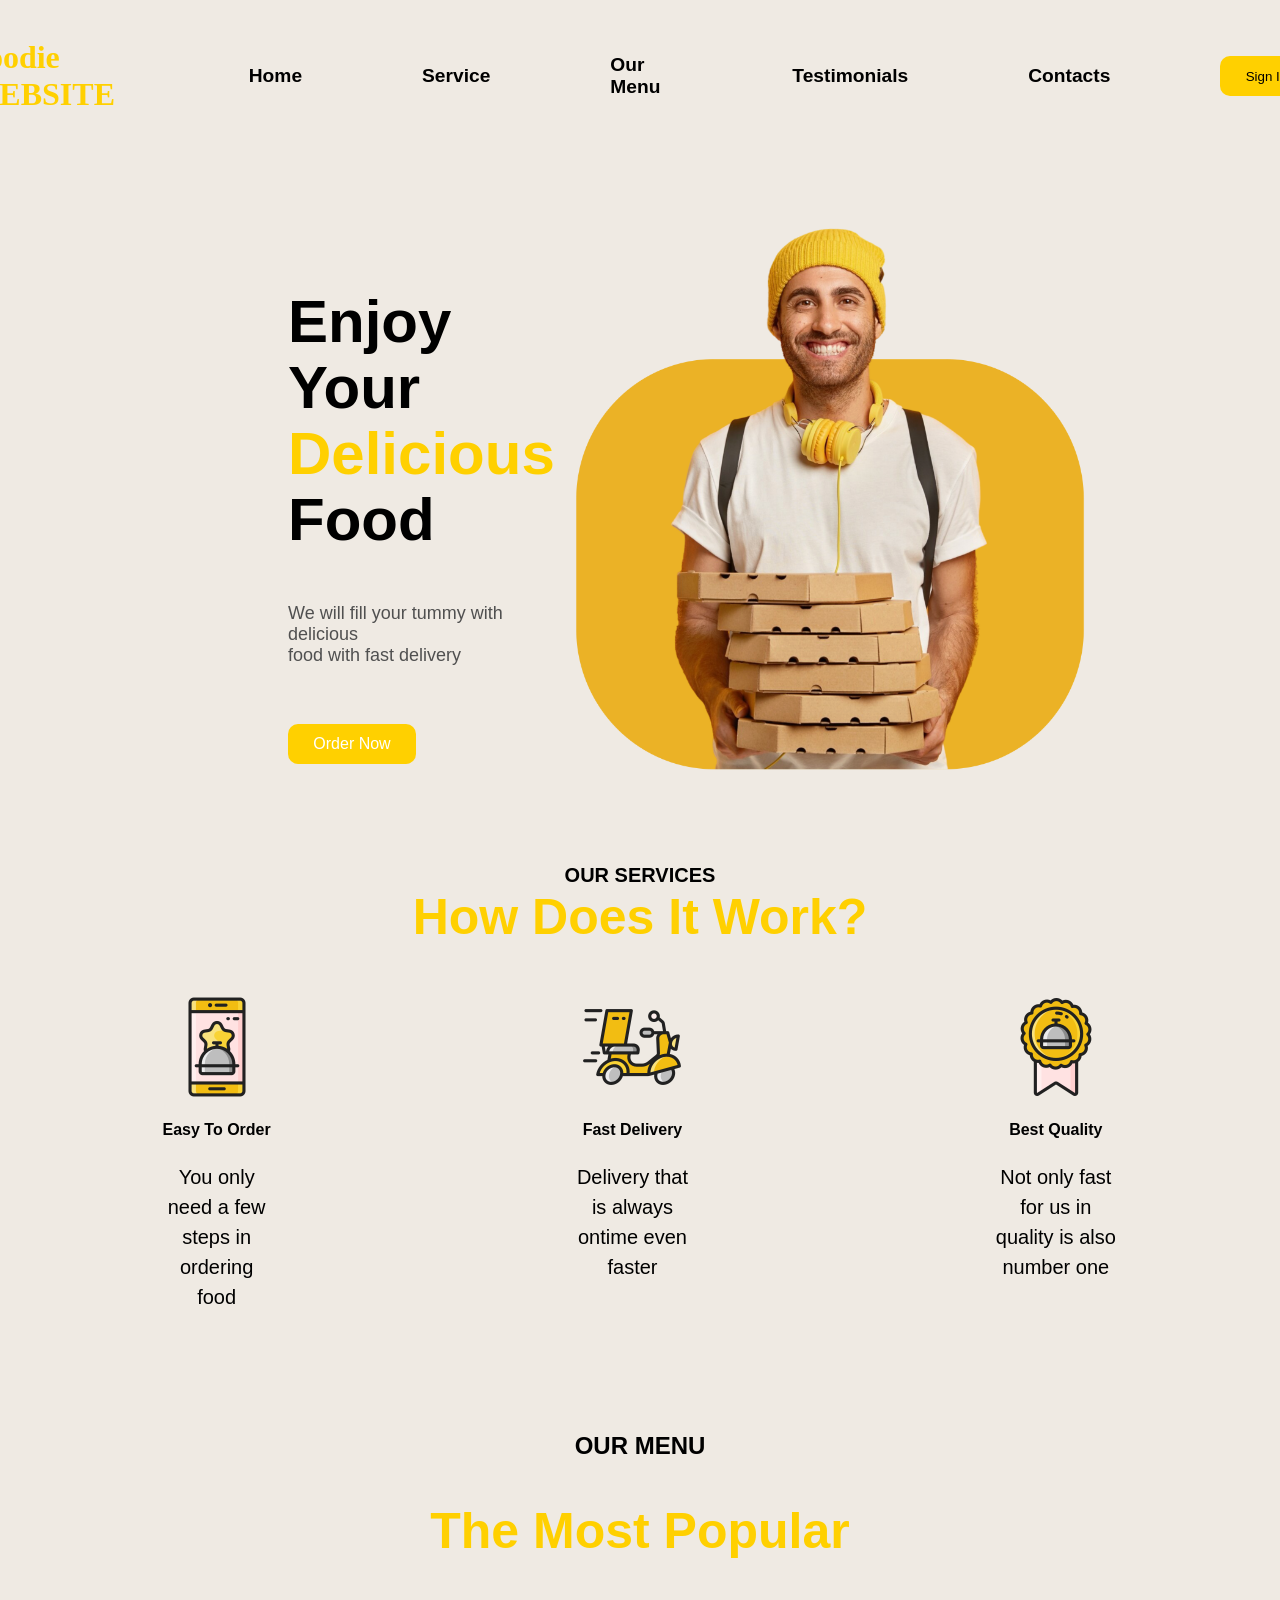
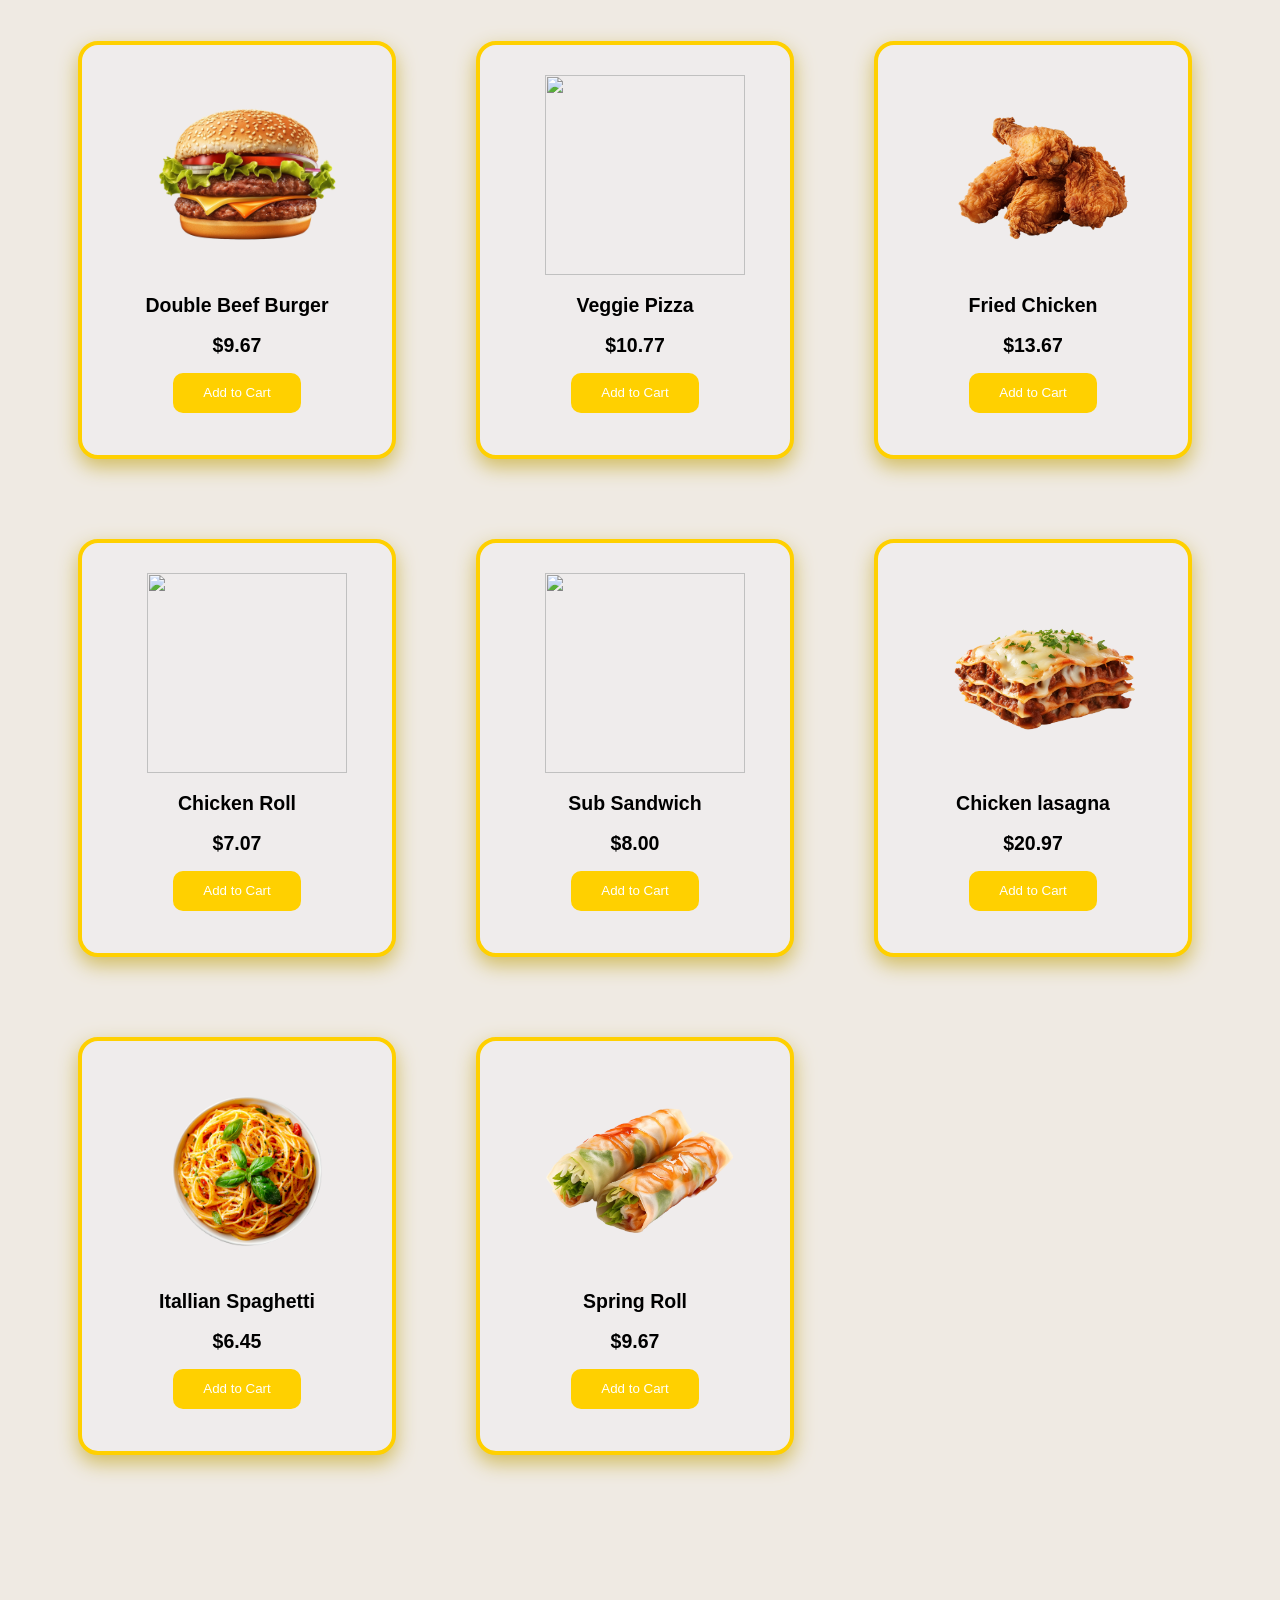
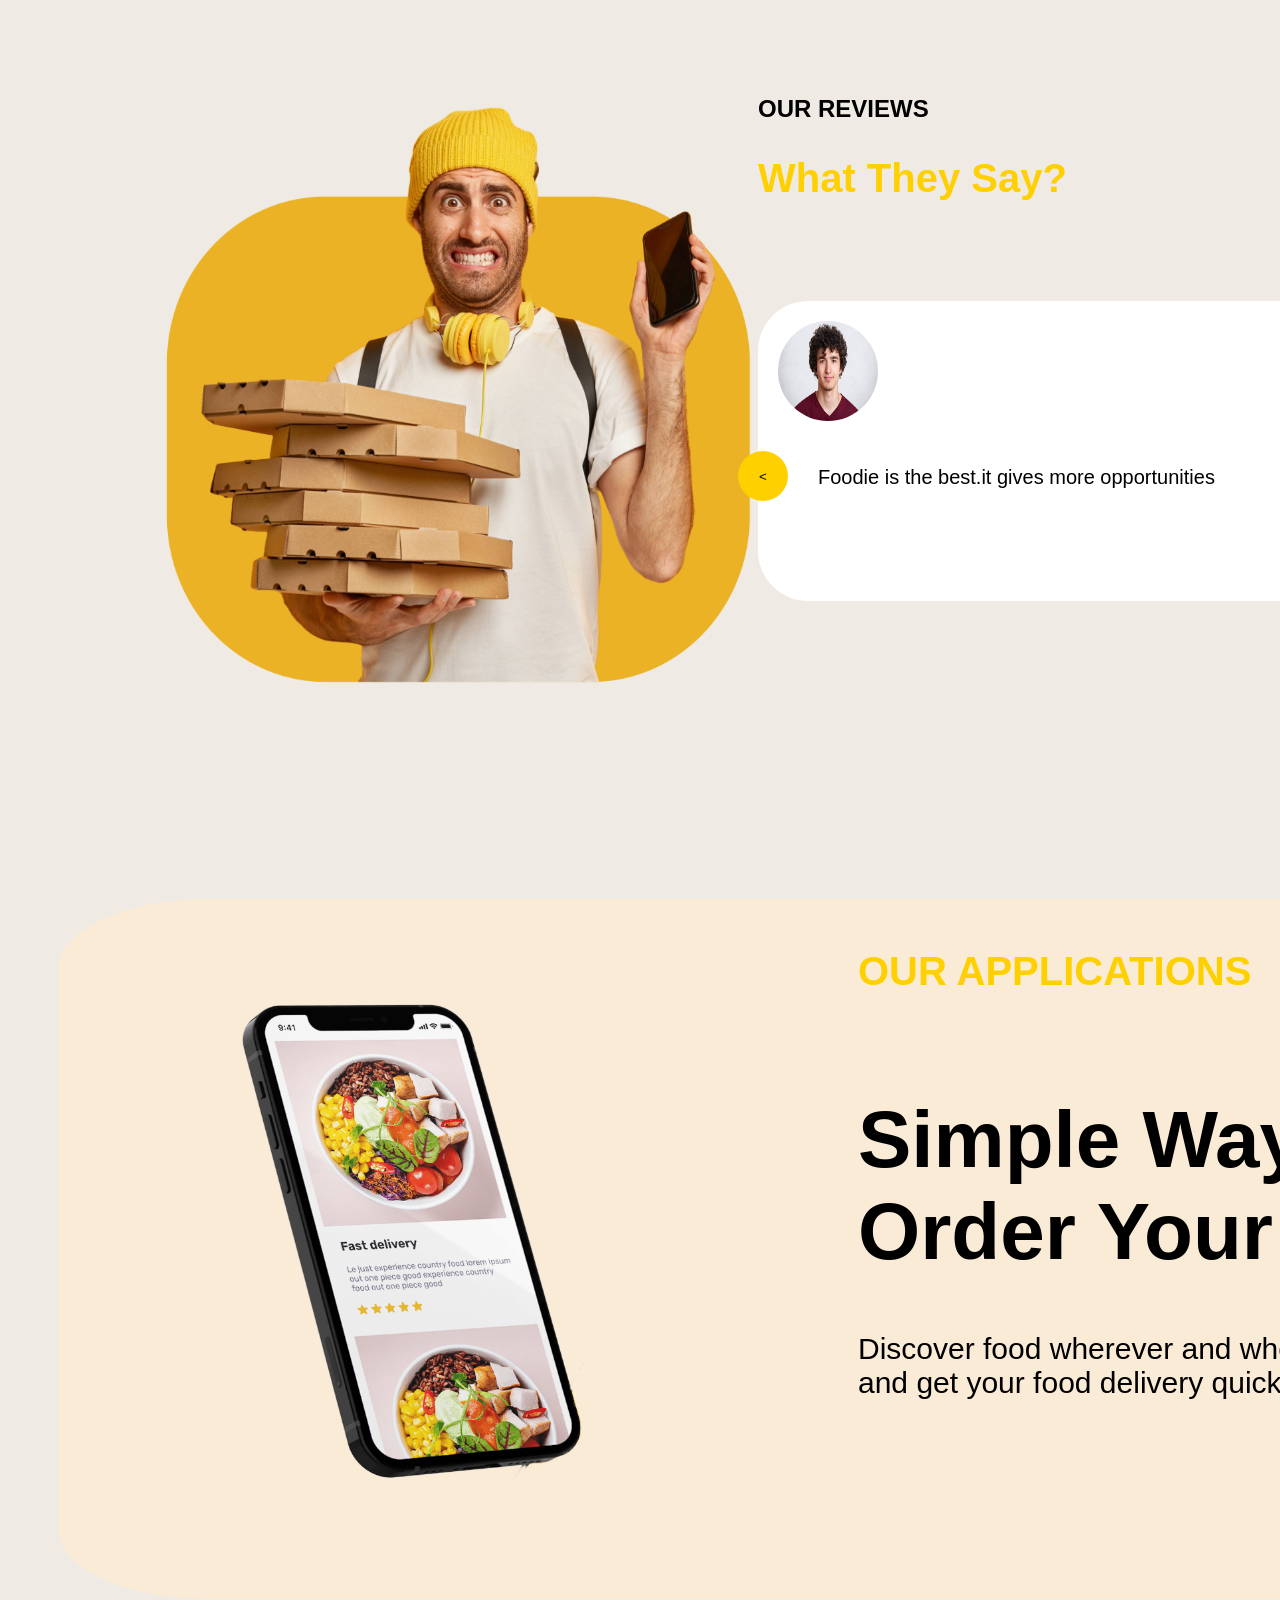
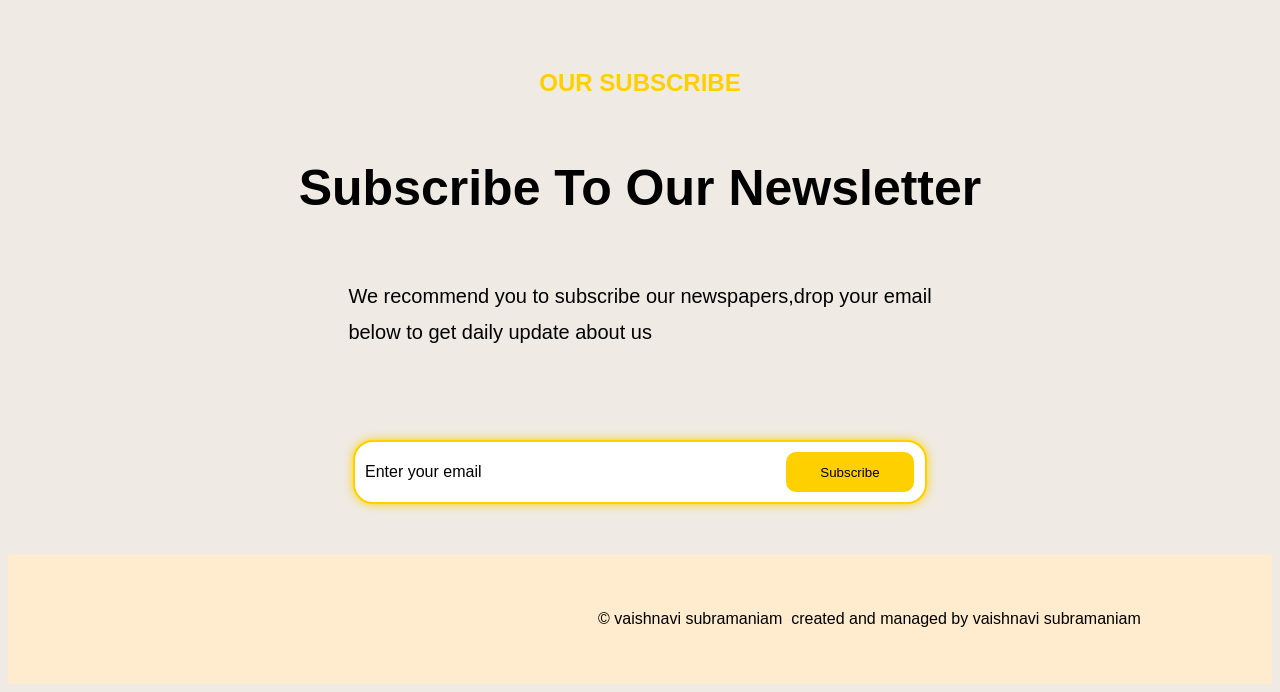
==== index.html @ 6571e05d "Foodie hook" ====
<!DOCTYPE html>
<html>
<head>
    <title>Foodie </title>
    <link rel="stylesheet" href="style.css">
</head>

<body>

    <header>
        <div class="nav-bar">
            <h1 style="color: rgba(255, 208, 0);">Foodie WEBSITE</h1>

            <a href="#home">Home</a>
           
            <a href="#service">Service</a>
            <a href="#menu">Our Menu</a>
            <a href="#review">Testimonials</a>
            <a href="#contactus">Contacts</a>

            <button style="background-color: rgb(255, 208, 0);">Sign In</button>
        </div>
    </header>


    <!-- FIXED MAIN SECTION -->
     <section id="home">
    <div class="main1">
        
        <!-- LEFT CONTENT -->
        <div class="left-content">
            <h1>Enjoy Your<br><span>Delicious</span> Food</h1>

            <p>We will fill your tummy with delicious <br>
            food with fast delivery</p>
            <button id="order1">Order Now</button>
        </div>

        <!-- RIGHT IMAGE -->
        <div class="right-content">
            <img src="images/delivery-boy.png" width="450px">
        </div>

    </div>
</section>


<section id="service">
    <div class="main2">
        <h1 id="service"> OUR SERVICES</h1>
        <H1 id="servicep">How Does It Work?</H1>
    </div>
    <div class="sectionmain2">
        <div class="easy">
        <img src="images/easy-to-order.png">
        <h1>Easy To Order</h1>
        <p> You only need a few steps in ordering food</p>
        </div>
        <div class="fast">
        <img src="images/fast-delivery.png">
        <h1> Fast Delivery</h1>
        <p> Delivery that is always ontime even faster</p>
        </div>
        <div class="best">
        <img src="images/best-quality.png">
        <h1> Best Quality</h1>
        <p>Not only fast for us in quality is also number one</p>
</div>
    </div>

    </section>

    <section id="menu">
            <div class="sectionmain3">
        <h1 style="color: black;">OUR MENU</h1>
        <H1 style="font-size: 50px; color: rgb(255, 208, 0);"> The Most Popular</H1>

        <div class="card-container">
            <div class="card">
                <img src="images/burger.png">
                <h1>Double Beef Burger</h1>
                <h2>$9.67</h2>
                <button>Add to Cart</button>
            </div>
            <div class="card">
                <img src="images/pizza.png">
                <h1> Veggie Pizza</h1>
                <h2>$10.77</h2>
                <button>Add to Cart</button>
            </div>
            <div class="card">
                <img src="images/fried-chicken.png">
                <h1>Fried Chicken</h1>
                <h2>$13.67</h2>
                <button>Add to Cart</button>
            </div>
            <div class="card">
                <img src="images/chicken-roll.png">
                <h1>Chicken Roll</h1>
                <h2>$7.07</h2>
                <button>Add to Cart</button>
            </div>
            <div class="card">
                <img src="images/sandwich.png">
                <h1>Sub Sandwich</h1>
                <h2>$8.00</h2>
                <button>Add to Cart</button>
            </div>
            <div class="card">
                <img src="images/lasagna.png">
                <h1>Chicken lasagna</h1>
                <h2>$20.97</h2>
                <button>Add to Cart</button>
            </div>
            <div class="card">
                <img src="images/spaghetti.png">
                <h1>Itallian Spaghetti</h1>
                <h2>$6.45</h2>
                <button>Add to Cart</button>
            </div>
            <div class="card">
                <img src="images/spring-roll.png">
                <h1>Spring Roll</h1>
                <h2>$9.67</h2>
                <button>Add to Cart</button>
            </div>
            
        </div>
    </div>
    </section>


    <section id="review">
            <div class="sectionmain4">
        <div class="left">
            <img src="images/delivery-boy-with-phone.png" > 
        </div>
        <div class="right">
            <h1>OUR REVIEWS</h1>
            <H2>What They Say?</H2>

        
        <div class="testimonial-container">
            <div class="testimonial" id="test1">
                <img src="images/profile1.jpeg">
                <p> 
                    Foodie is the best.it gives more opportunities</p>

            </div>
            <div class="testimonial" id="test2">
                <img src="images/profile2.jpeg">
                  <p> 
                    Foodie is the best.it gives more opportunities</p>
            </div>
            <div class="testimonial" id="test3">
                <img src="images/profile3.jpeg">
                  <p> 
                    Foodie is the best.it gives more opportunities</p>
            </div>
            <button id="prevBtn" ><</button>
            <button id="nextBtn">></button>
        </div>
        </div>
        </div>
        </section>

       

        <div class="sectionmain5">
            <div class="left-app">
                <img src="images/mobile-app.png">
            </div>
            <div class="right-app">
                <h2>OUR APPLICATIONS</h2>
                <H1>Simple Way To Order Your Food</H1>

                <p>Discover food wherever and whenever <br> and get your food delivery quickly</p>
            </div>
        </div>
 <section id="contactus">
        <div class="sectionmain6">
            <h2>OUR SUBSCRIBE</h2>
            <H1>Subscribe To Our Newsletter</H1>
            <p>We recommend you to subscribe our newspapers,drop your email<br>below to get daily update about us</p>

            <div class="contain">Enter your email
                <button>Subscribe</button>
            </div>
        </div>
        </section>
        <footer>
            <p>&copy; vaishnavi subramaniam
           <span> &nbsp;&nbsp;created and managed by vaishnavi subramaniam</span></p>
        </footer>
    <script src="script.js"></script>
</body>
</html>
---- style.css ----
body{
    background-color: rgb(239, 234, 227);
}

header{
    margin: 0px;
    padding: 10px;
    display: flex;
    justify-content: center;
    align-items: center;

}
.nav-bar{
    display: flex;
    align-items: center;
   gap: 100px;
}
.nav-bar a{
    font-family: Arial, Helvetica, sans-serif;
    margin: 0 10px;
    
    color: black;
    font-size: larger;
    font-weight: bold;
    text-decoration: none;
    justify-content: center;
    align-items: center;
      
}
button{
    border: none;
    width: 8pc;
    height: 40px;
    border-radius: 10px;
}
/* Layout */
.main1 {
    display: flex;
    justify-content: space-between;
    align-items: center;
    padding: 80px;
    font-family: Arial, Helvetica, sans-serif;
}

.left-content h1 {
    font-size: 60px;
    line-height: 1.1;
    margin-left: 200px;
}

.left-content span {
    color: rgb(255, 208, 0);
}

.left-content p {
    font-size: 18px;
    color: rgb(80, 80, 80);
    margin-left: 200px;
}

/* Right image */
.right-content img {
    width: 550px;
    height: 550px;
    margin-right: 100px;
}

#order1{
    background-color: rgb(255,208,0);
    color: white;
    font-size: medium;
    margin-left: 200px;
    margin-top: 40px;
     transition: transform 0.3s ease;
     cursor: pointer;
}
#order1:hover{
   transform: scale(1.25);
}

#service{
    text-align: center;
    font-family: Arial, Helvetica, sans-serif;
    font-size: 20px;
    line-height: 0%;
}
#servicep{
    text-align: center;
    color: rgb(255,208,0);
    font-family: Arial, Helvetica, sans-serif;
    font-size: 50px;
}
.sectionmain2{
    width: 100%;
    margin-top: 80px;
 display: flex;
 margin-left: 0px;
 margin-right: 0px;
 line-height: 1.5;
}
.sectionmain2 h1{
    font-family: Arial, Helvetica, sans-serif;
    font-size: medium;
}

.easy,.fast,.best{
    gap: 20rem;
    margin-left: 150px;
    margin-right: 150px;
}
.sectionmain3{
    text-align: center;
    margin-top: 100px;
    font-family: Arial, Helvetica, sans-serif;
    
}
.card-container{

    display: flex;
  
    flex-wrap: wrap;
    margin-left: 30px;
    margin-right: 20px;
    align-items: center;
}
.card{
    width: 250px;
    height: 350px;
    background-color: rgb(239, 236, 236);
    border: 4px solid;
    border-color: rgb(255,208,0);
    border-radius: 20px;
     margin: 40px;
     padding: 30px;
     font-size: small;
     text-align: center;
     font-family: Arial, Helvetica, sans-serif;
     transition: transform 0.3s ease;
     cursor: pointer;
     box-shadow: 0px 8px 20px rgb(210, 189, 96) ;
}
.card:hover{
    transform: scale(1.05);
}
.card img{
    width: 200px;
    height: 200px;
    margin-left: 20px;
}
.card button{
    background-color: rgb(255, 208, 0);
    color: white;
}

.sectionmain4{
    display: flex;
    justify-content: space-between;
}
.left img{
    margin-top:  200px;
    margin-left: 150px;
    width: 600px;
    height: 600px;
}
.right h1{
    font-family: Arial, Helvetica, sans-serif;
    margin-top: 200px;
    margin-right: 300px;
}
.right h2{
    font-family: Arial, Helvetica, sans-serif;
    font-size: 40px;
    color: rgb(255,208,0);
}

.testimonial-container{
    width: 600px;
    height: 300px;
    display: flex;
    flex-direction: column;
    margin-top: 100px;
    background-color: white;
    border-radius: 50px;
   margin-right: 200px;
   position: relative;
   overflow:"visible";
}
.testimonial{
    display: none;
    font-size: 20px;
}

.testimonial.active{
    display: block;
}
.testimonial img{
    padding: 20px;
    width: 100px;
    height: 100px;
    border-radius:50% ;
}
#prevBtn, #nextBtn {
    position: absolute;
    top: 50%;
    width: 50px;
    height: 50px;
    background: rgb(255,208,0);
    border: none;
    padding: 10px 10px;
    border-radius: 50%;
    cursor: pointer;
}
#prevBtn { left: -20px; }
#nextBtn { right: -20px; }
.testimonial p{
    font-family: Arial, Helvetica, sans-serif;
    padding-left: 60px;
}

.sectionmain5{
    background-color: antiquewhite;
    margin: 50px;
    width: 1500px;
    height: 700px;
    border-radius: 10%;
    margin-top: 200px;
    display: flex;
    font-family: Arial, Helvetica, sans-serif;
}
.left-app img{
    margin-top:  100px;
    margin-left: 150px;
    width: 400px;
    height: 500px;
}
.right-app{
    margin-left: 250px;
}
.right-app h2{
    margin-top: 50px;
    color: rgb(255,208,0);
    font-size: 40px;
    align-items: center;
}
.right-app h1{
    margin-top: 100px;
   font-size: 80px;
}
.right-app p{
    font-size: 30px;
}
.sectionmain6{
     font-family: Arial, Helvetica, sans-serif;
     display: flex;
     flex-direction: column;
     align-items: center;
}
.sectionmain6 h2{
    color: rgb(255,208,0);
}
.sectionmain6 h1{
    font-size: 50px;
}
.sectionmain6 p{
    font-size: 20px;
    line-height: 1.8;
}
.contain{
    margin-top: 70px;
    background-color: white;
    padding: 10px;
    width: 550px;
    height: 40px;
    border: 2px solid rgb(255, 208, 0);
    border-radius: 20px;
    box-shadow: 0 0px 10px rgb(255,208,0);
}
.contain button{
     margin-left: 300px;
     background-color: rgb(255,208,0);
}

footer{
   
    background-color: blanchedalmond;
    margin-top: 50px;
    padding: 40px;
}

footer p{
    display: flex;
    align-items: center;
    margin-left: 550px;
    font-family: Arial, Helvetica, sans-serif;
   
}
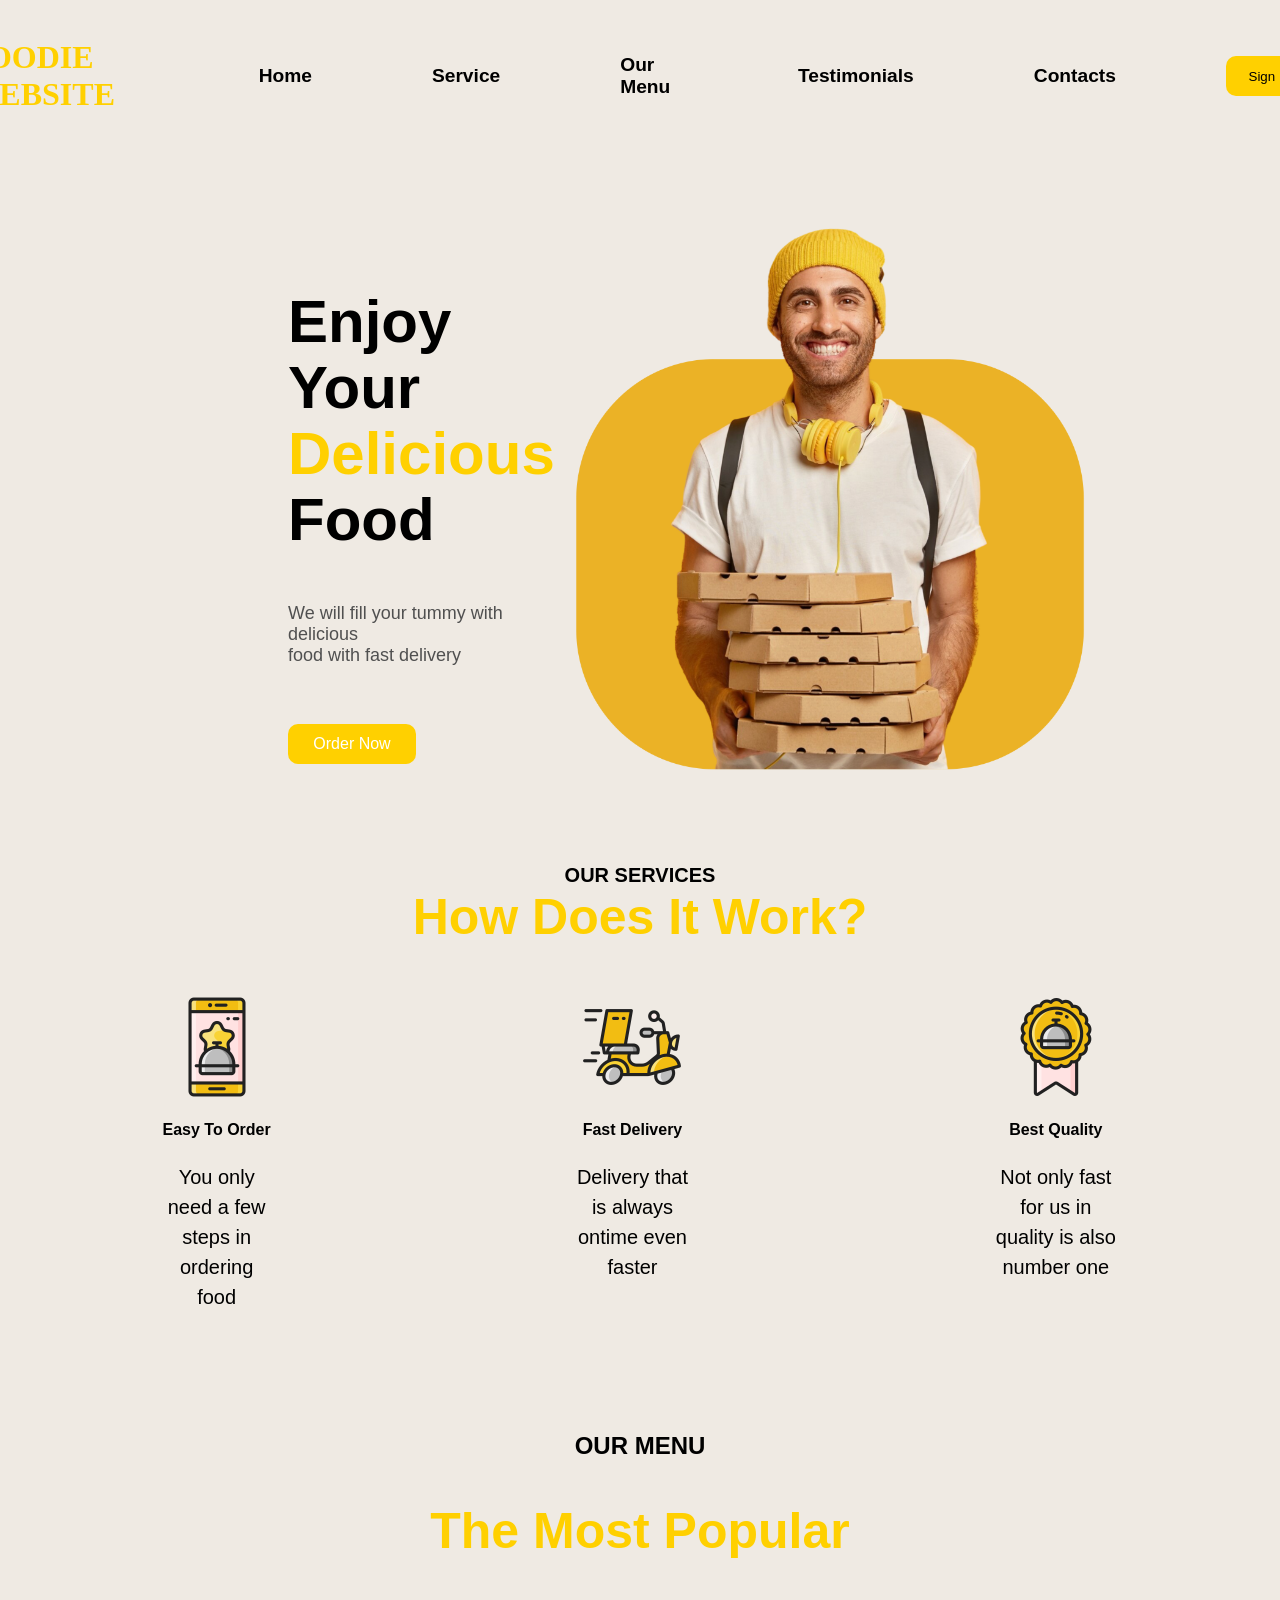
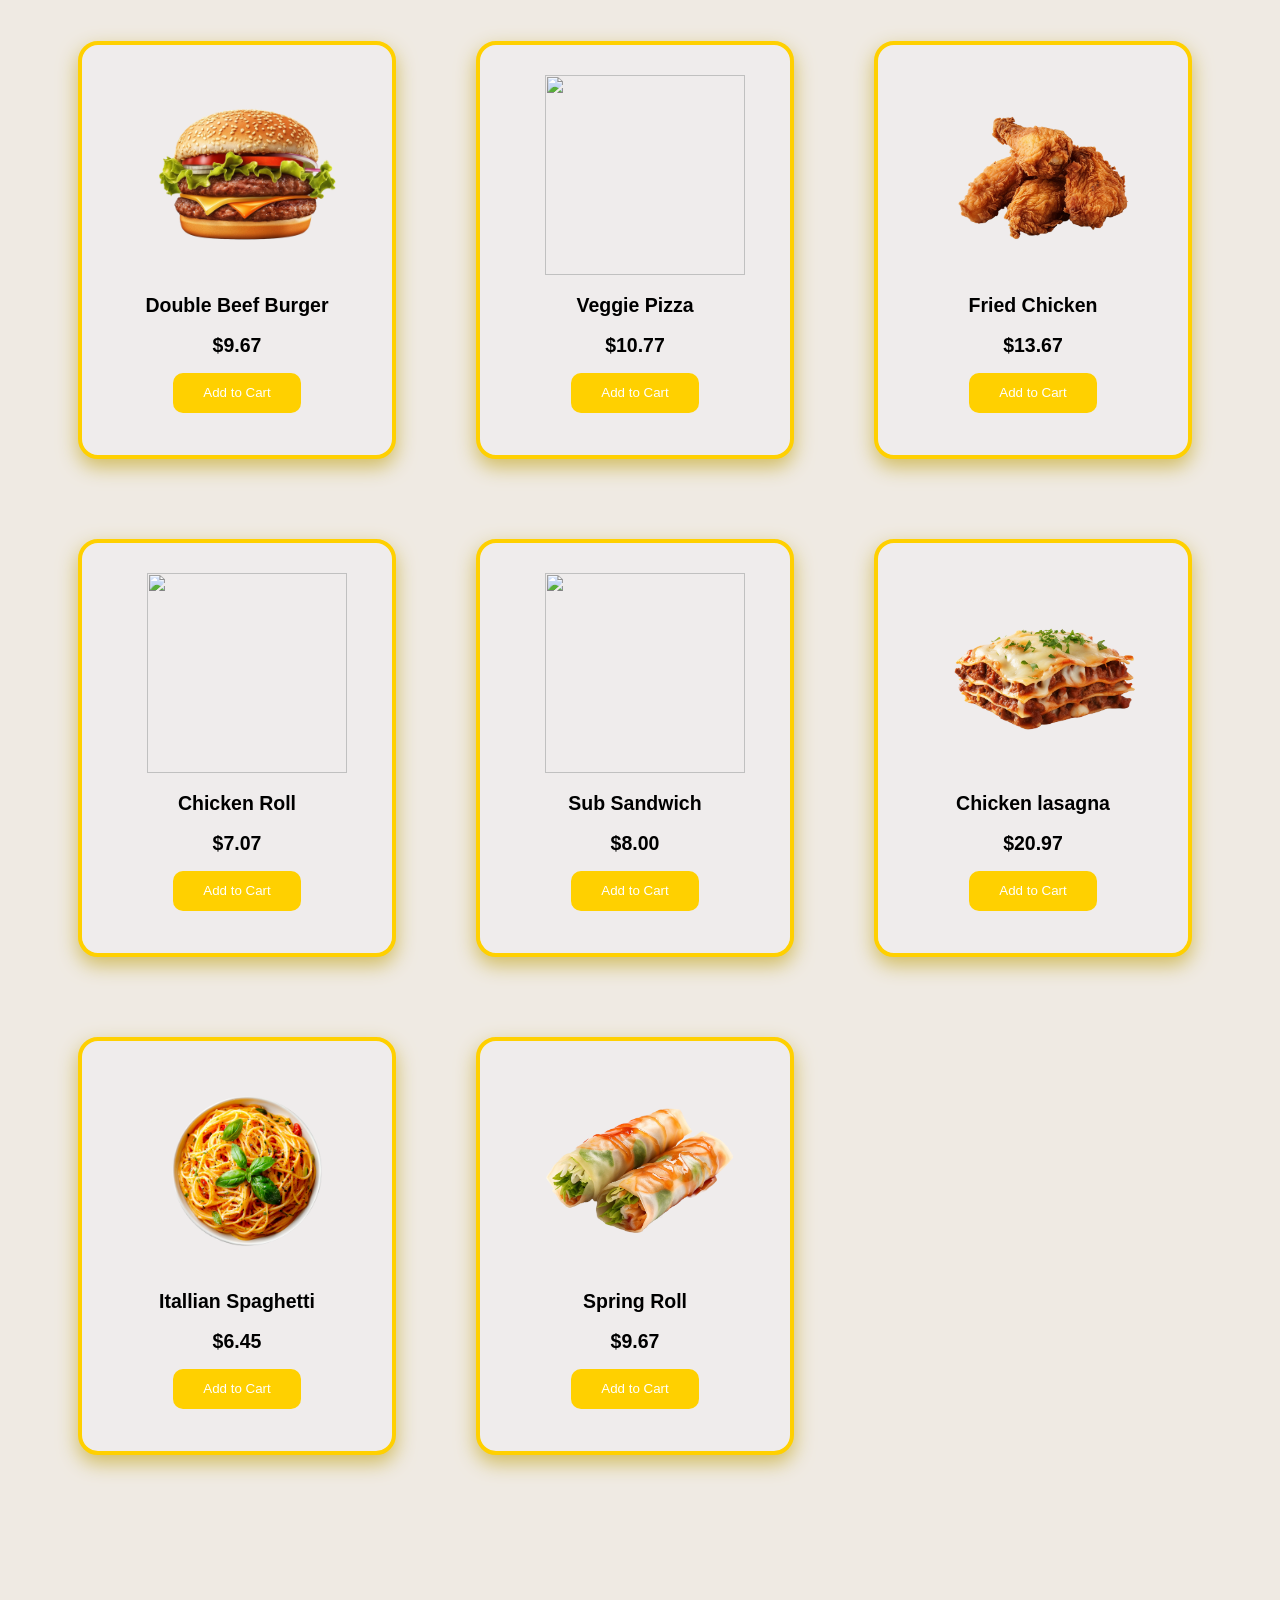
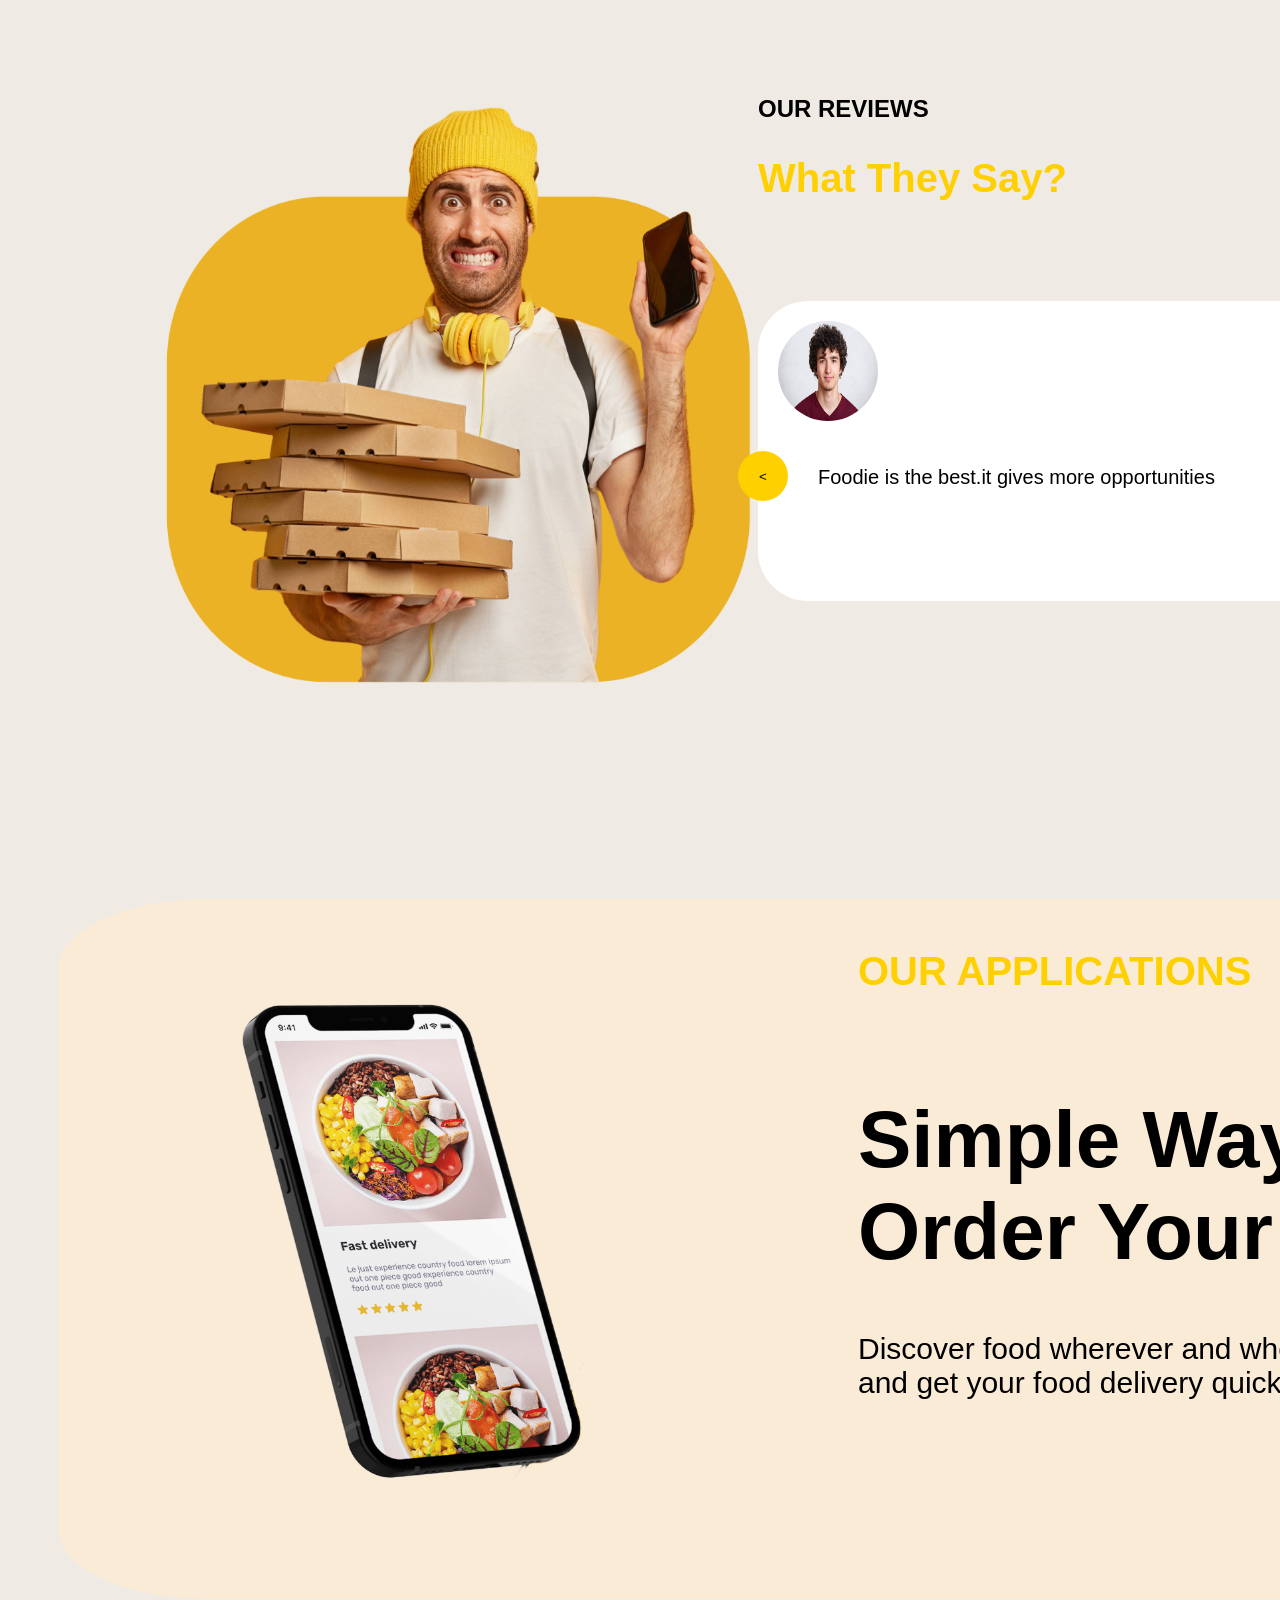
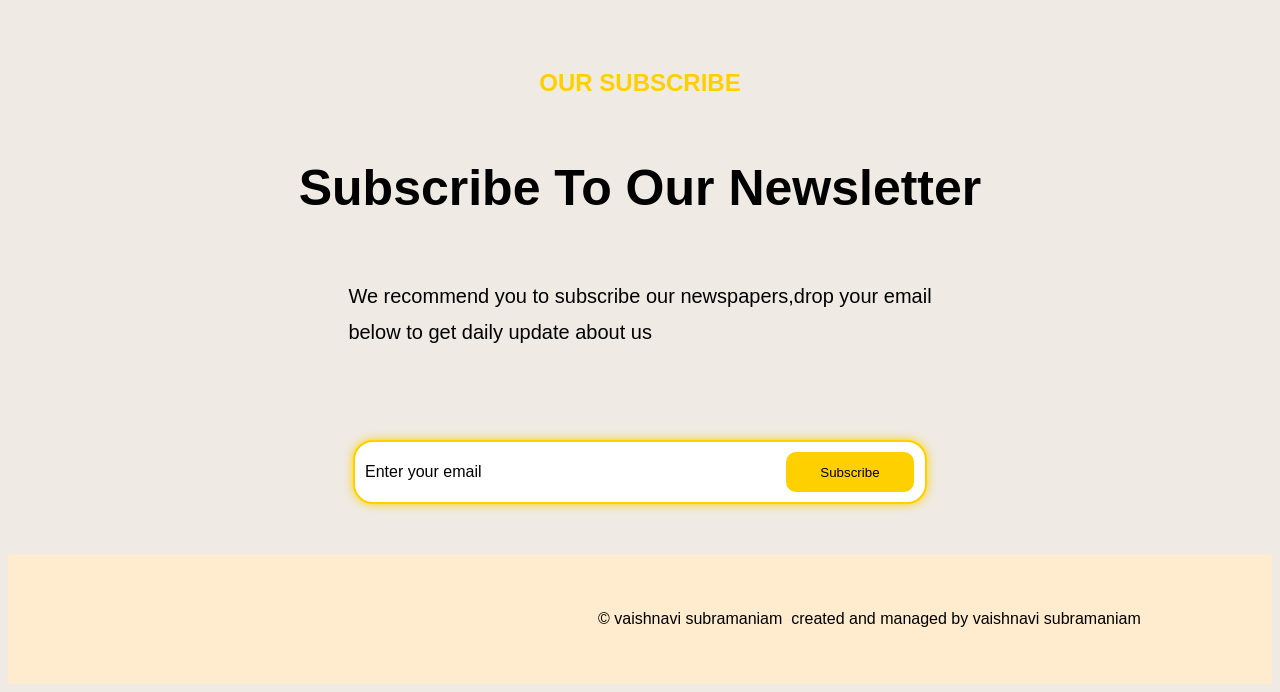
==== commit 3b5b407f: "initial commit" ====
--- a/index.html
+++ b/index.html
@@ -9,7 +9,7 @@
 
     <header>
         <div class="nav-bar">
-            <h1 style="color: rgba(255, 208, 0);">Foodie WEBSITE</h1>
+            <h1 style="color: rgba(255, 208, 0);">FOODIE WEBSITE</h1>
 
             <a href="#home">Home</a>
            
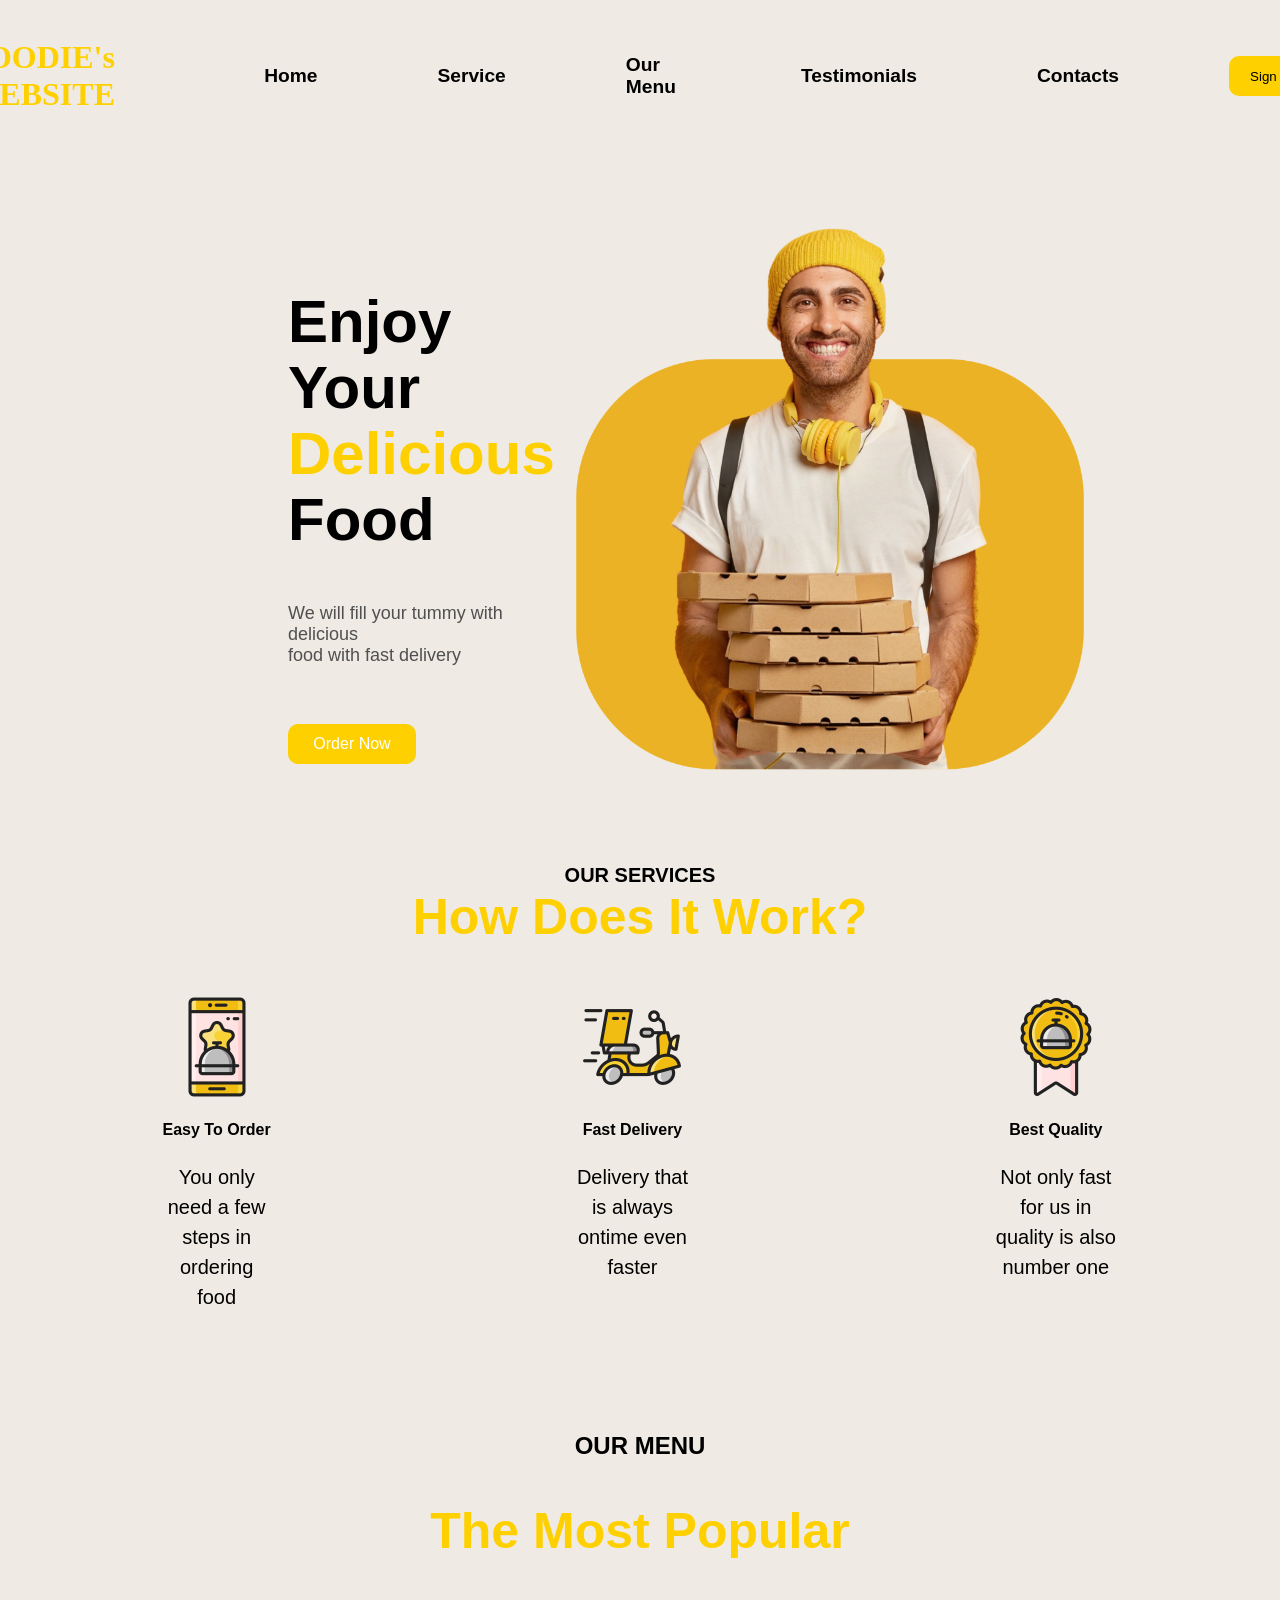
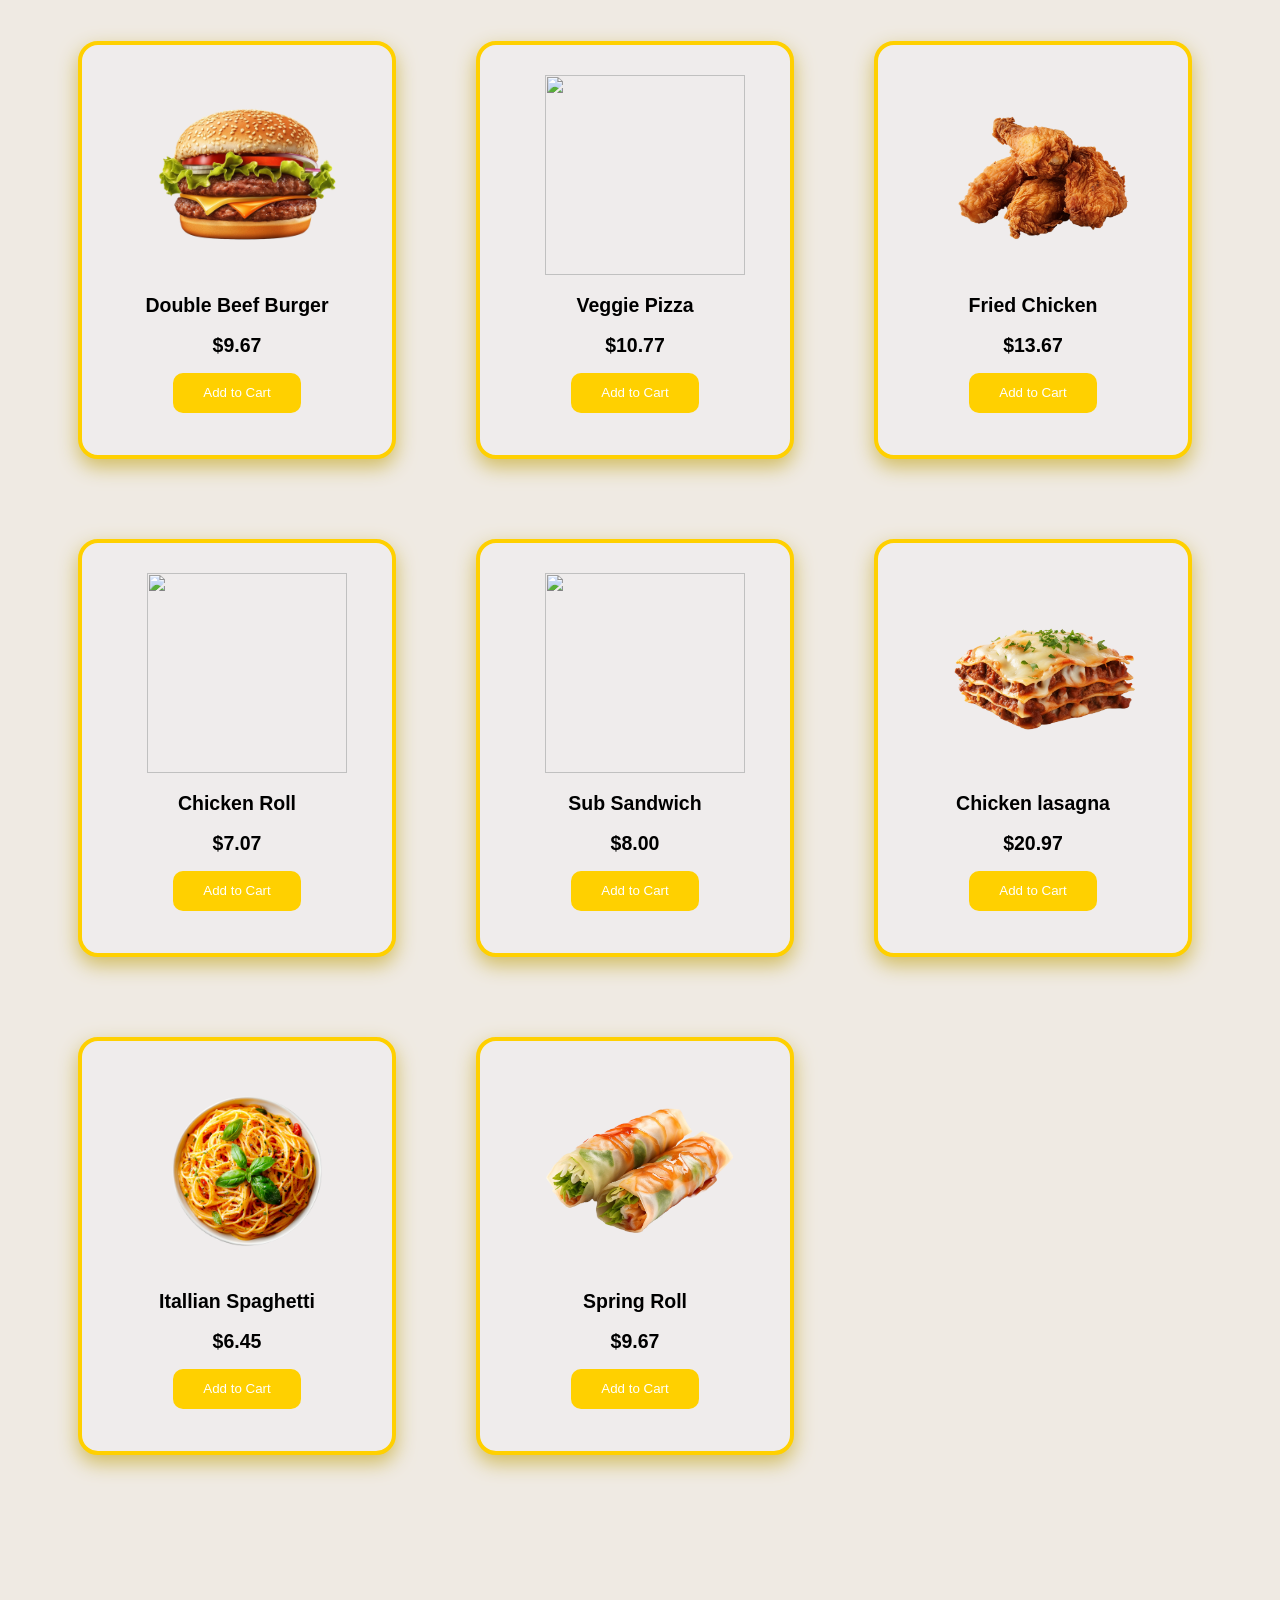
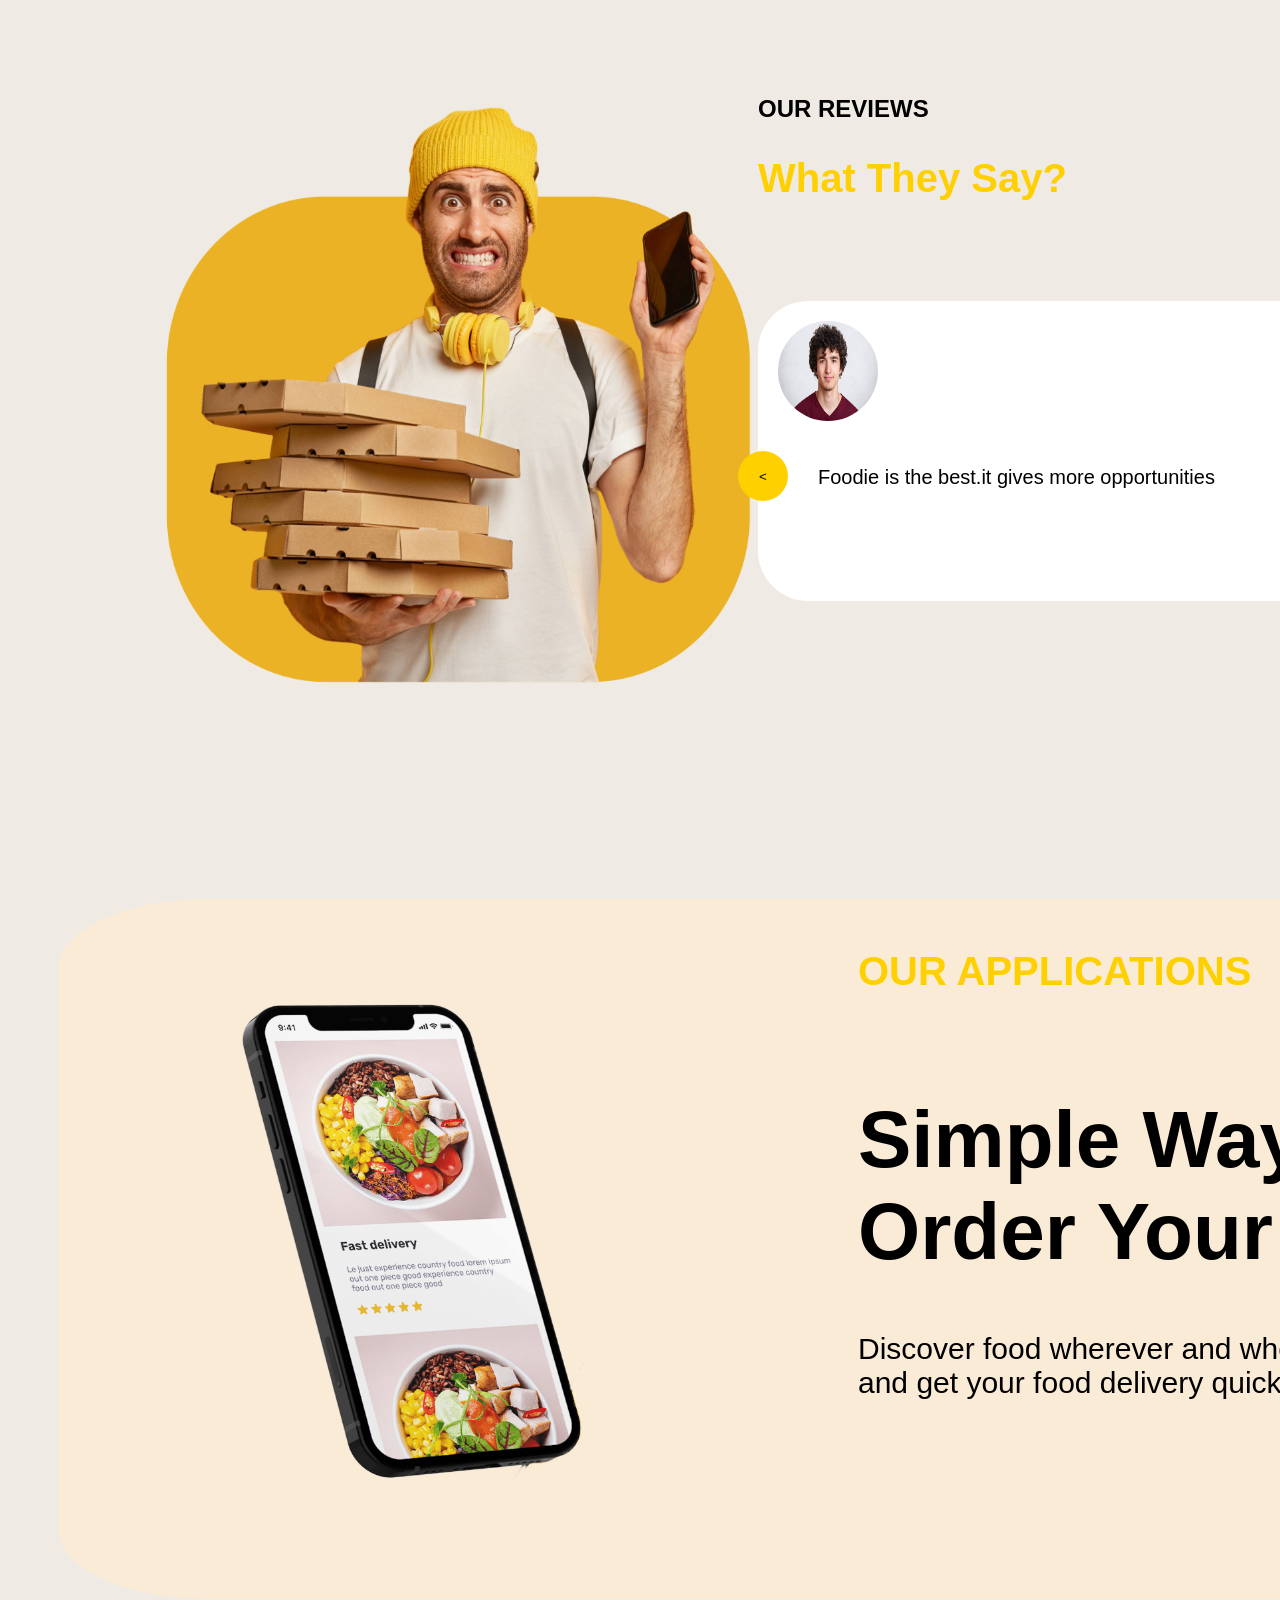
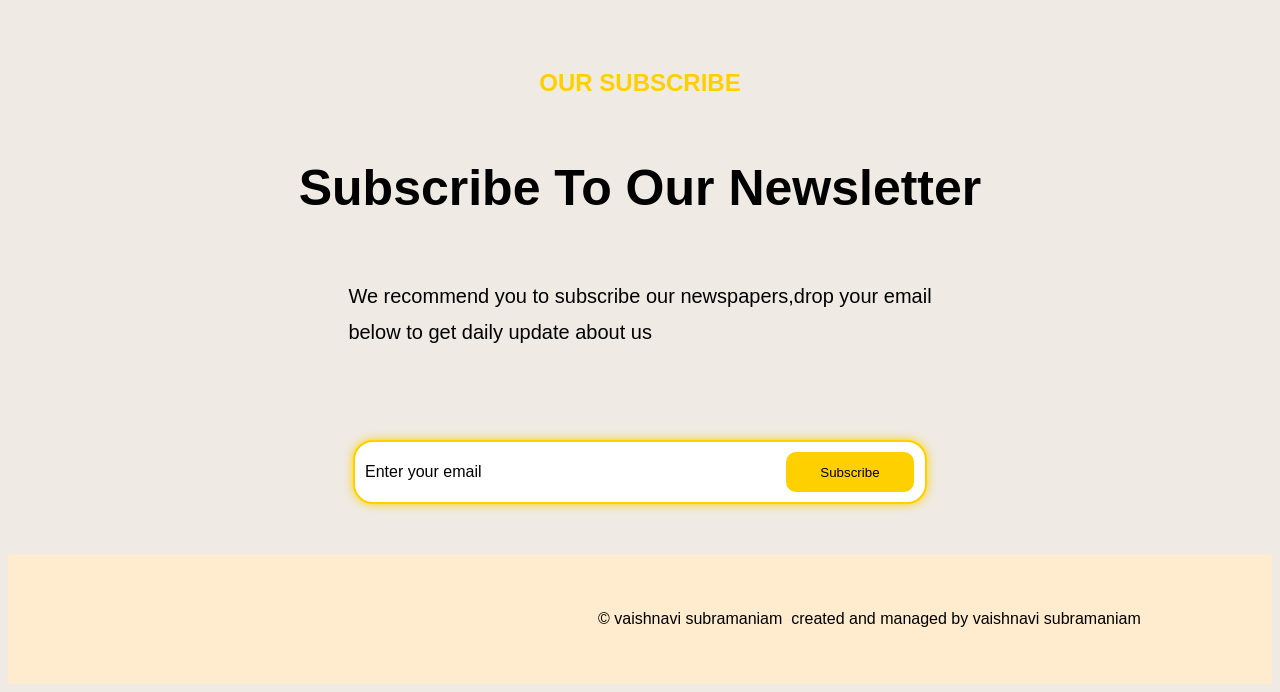
==== commit 677fb847: "initial commit" ====
--- a/index.html
+++ b/index.html
@@ -9,7 +9,7 @@
 
     <header>
         <div class="nav-bar">
-            <h1 style="color: rgba(255, 208, 0);">FOODIE WEBSITE</h1>
+            <h1 style="color: rgba(255, 208, 0);">FOODIE's WEBSITE</h1>
 
             <a href="#home">Home</a>
            
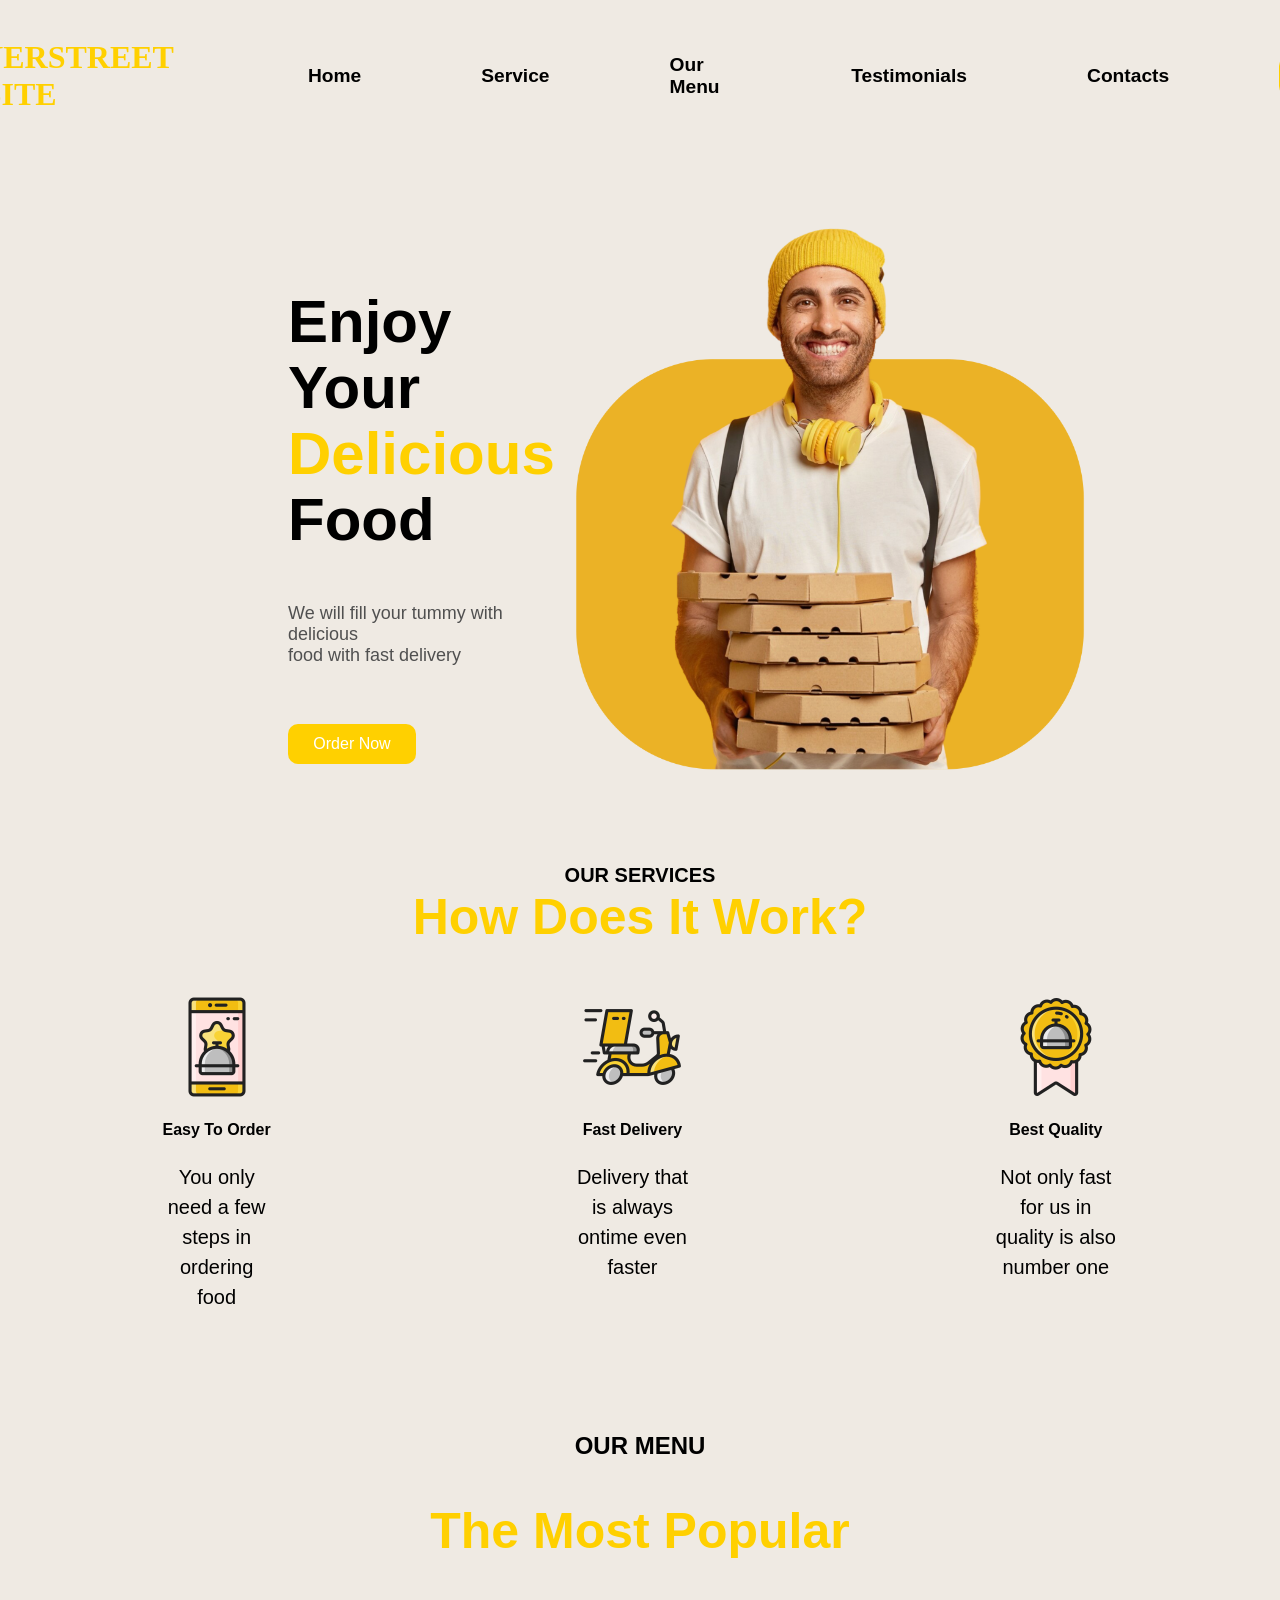
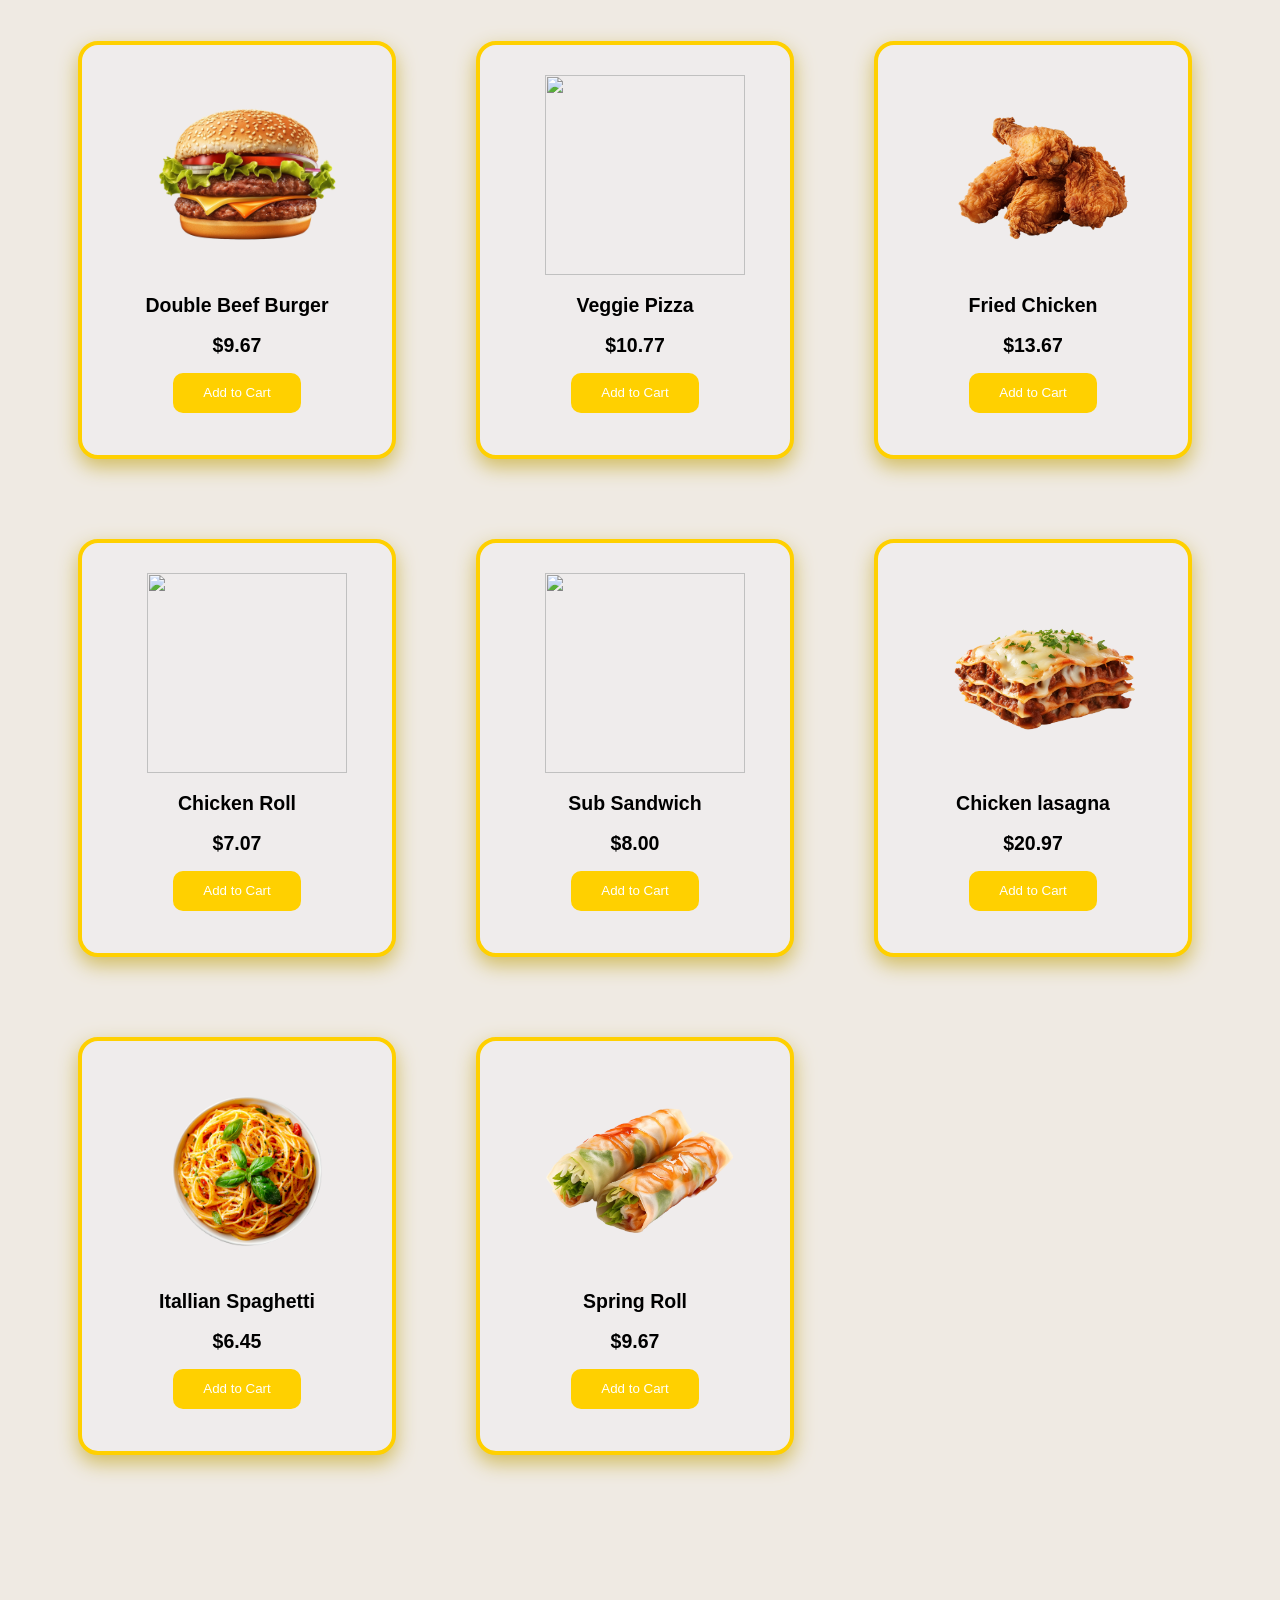
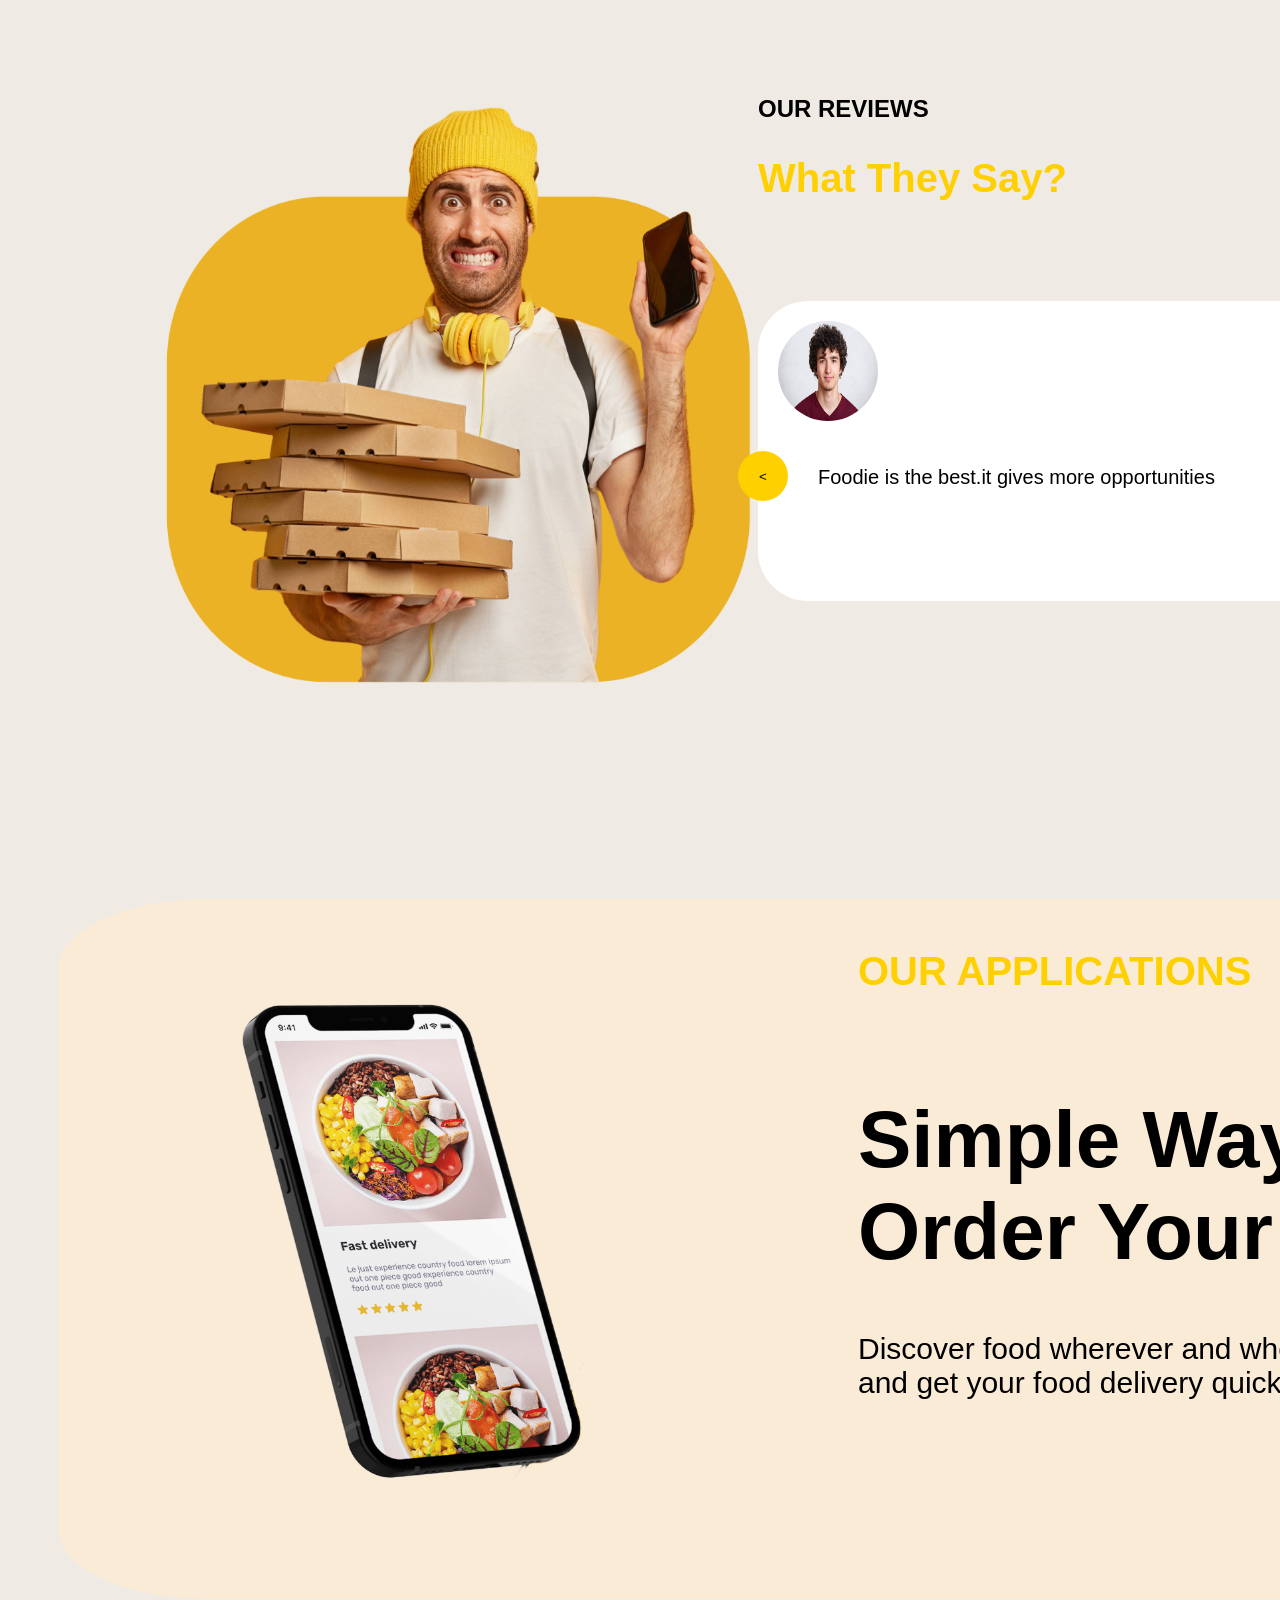
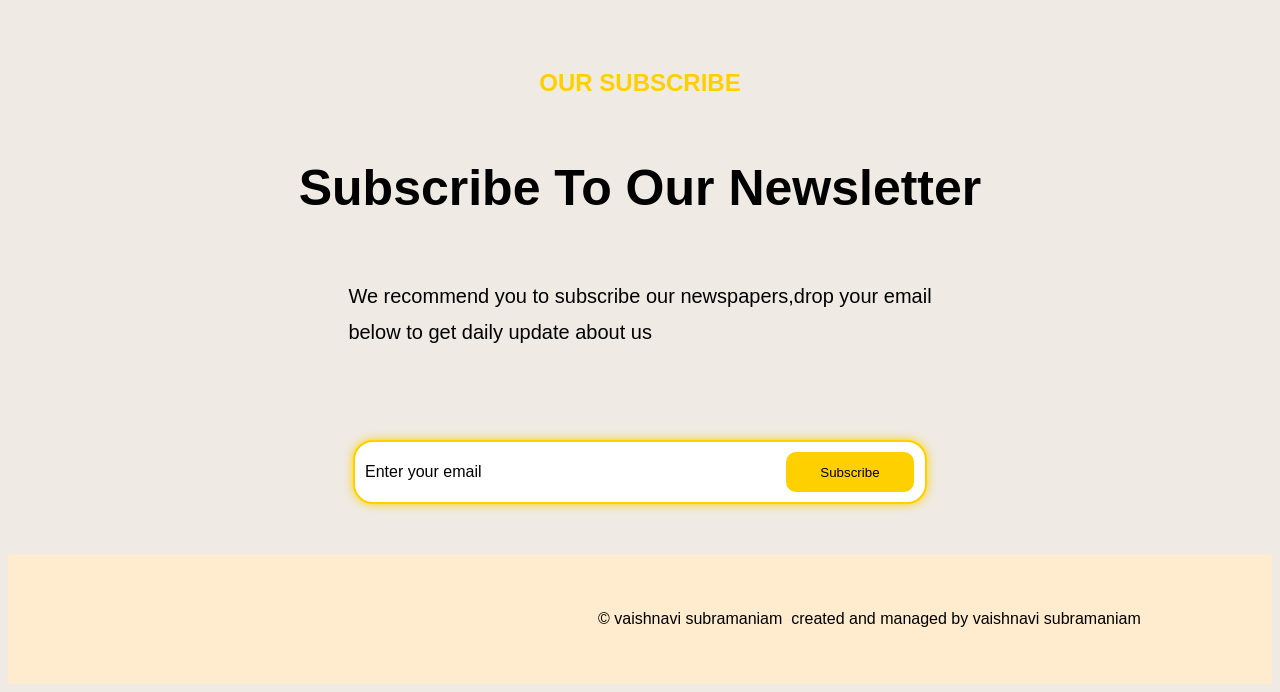
==== commit 8a615781: "initial commit" ====
--- a/index.html
+++ b/index.html
@@ -9,7 +9,7 @@
 
     <header>
         <div class="nav-bar">
-            <h1 style="color: rgba(255, 208, 0);">FOODIE's WEBSITE</h1>
+            <h1 style="color: rgba(255, 208, 0);">CORNERSTREET WEBSITE</h1>
 
             <a href="#home">Home</a>
            
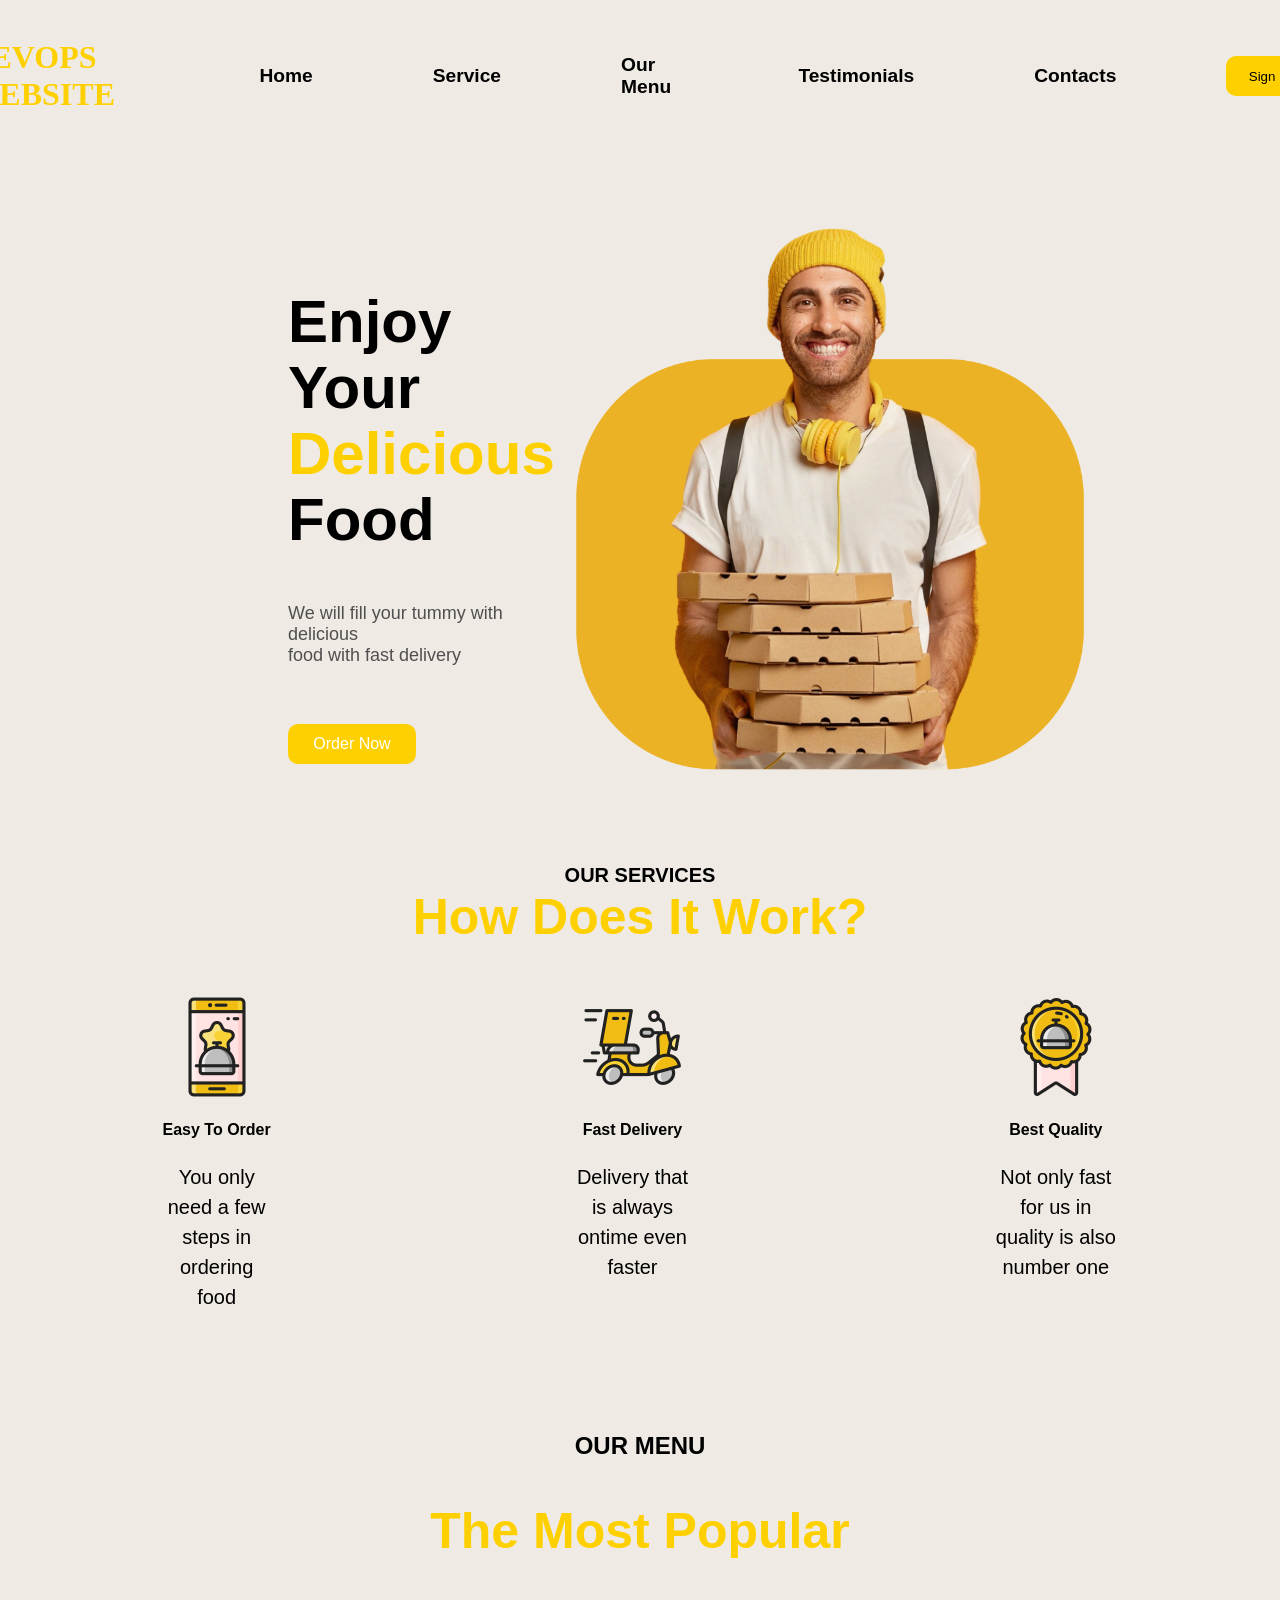
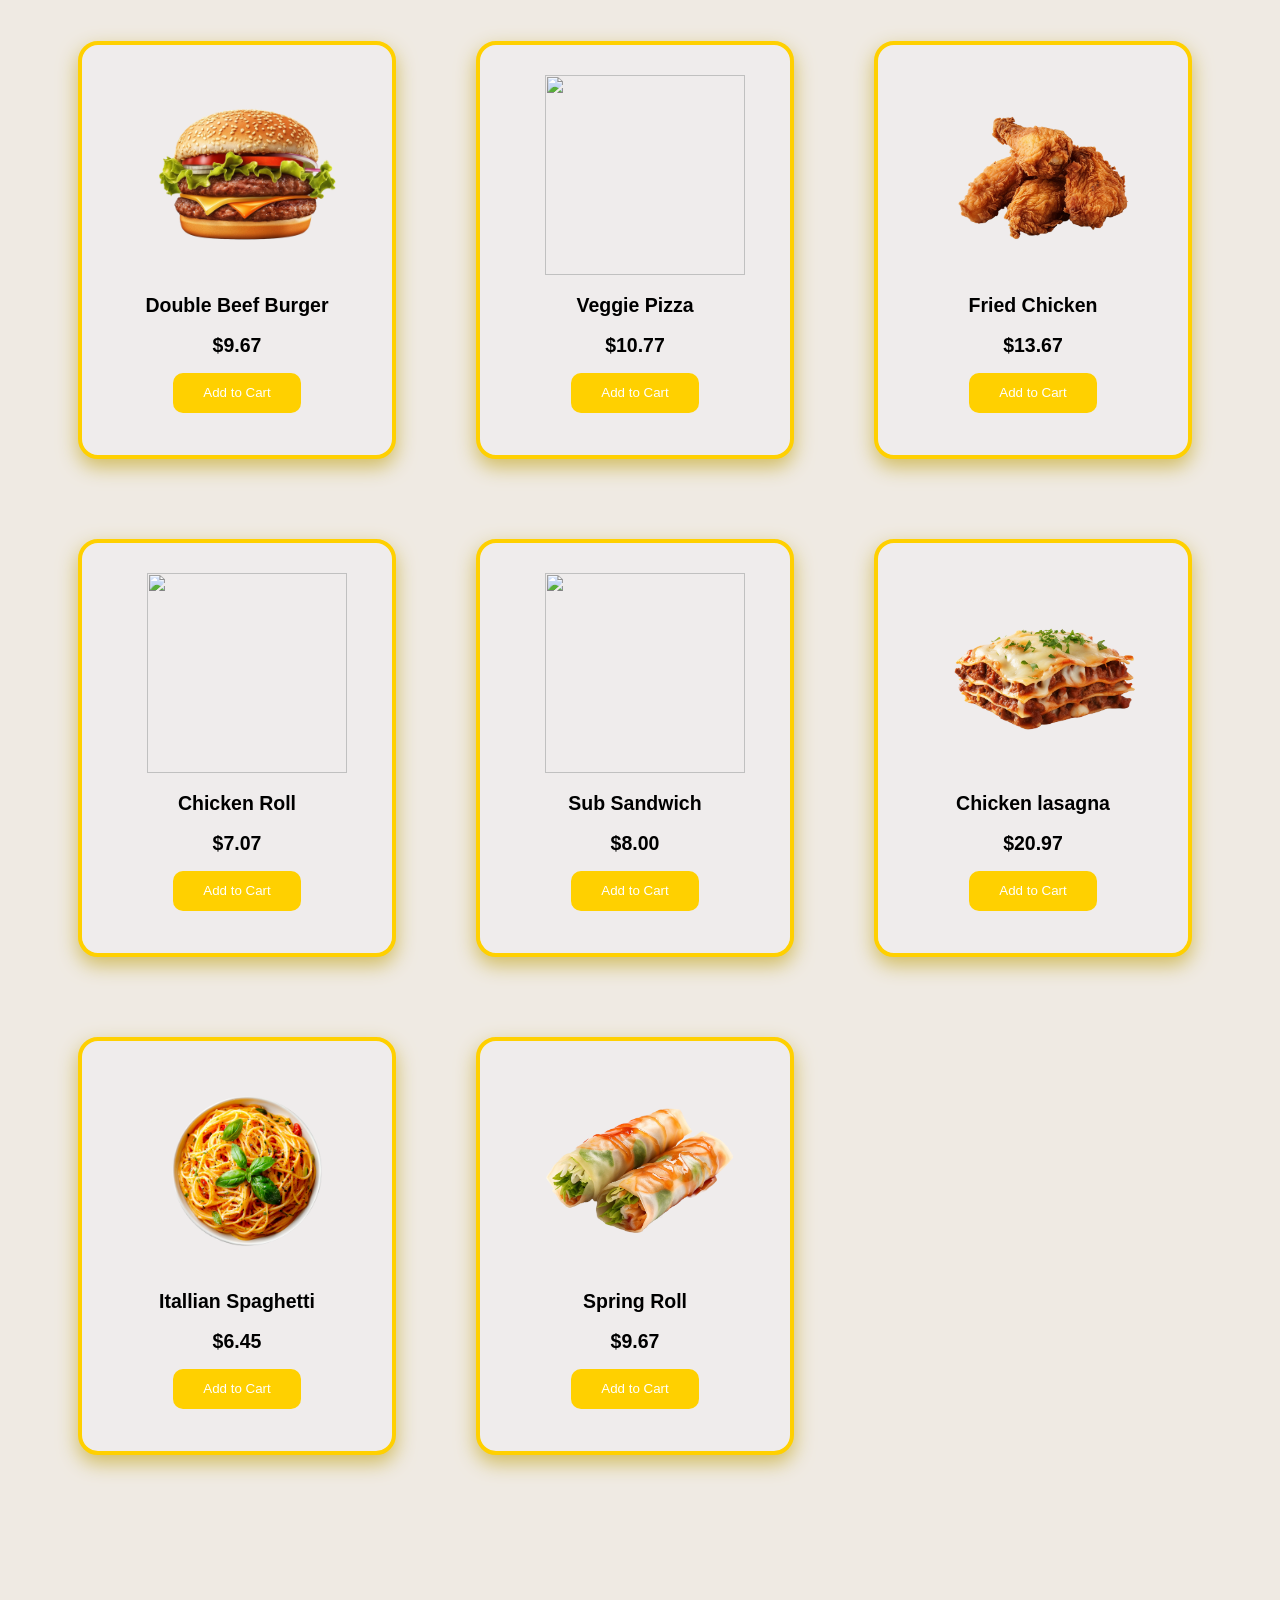
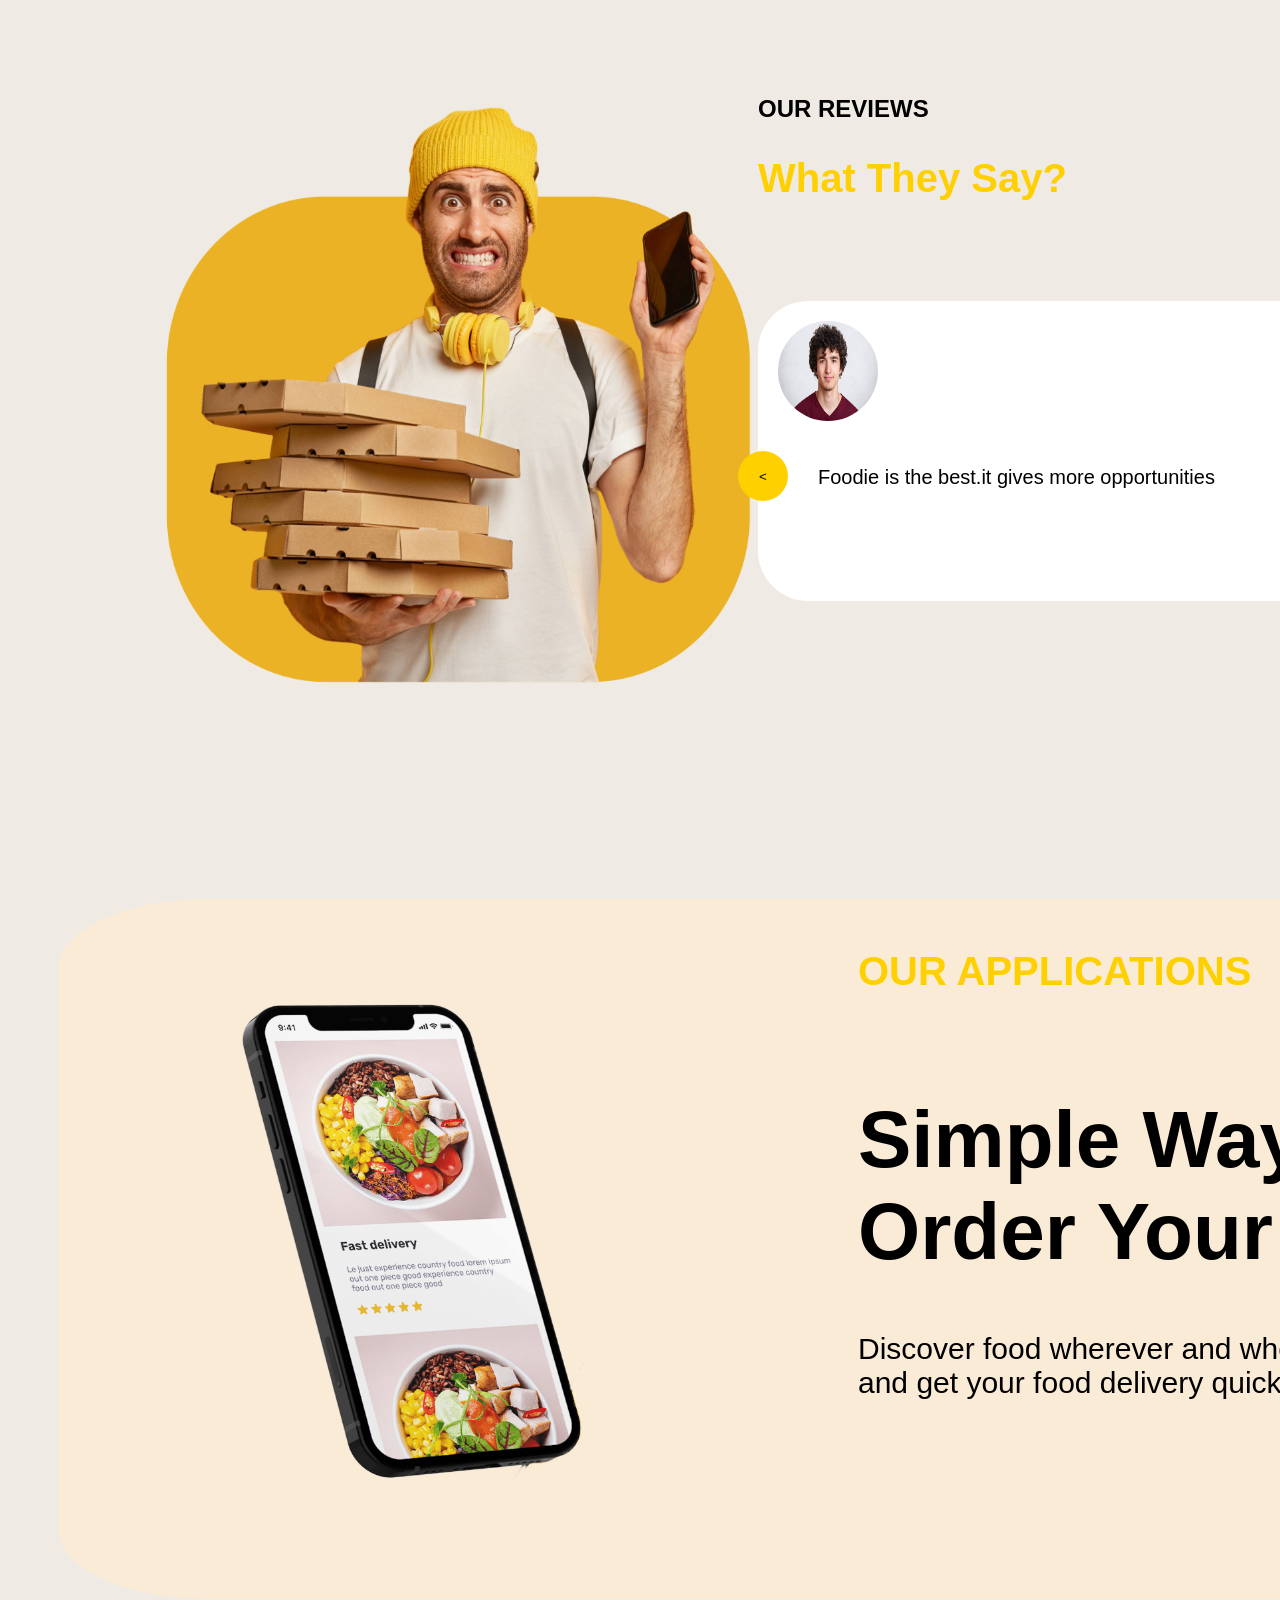
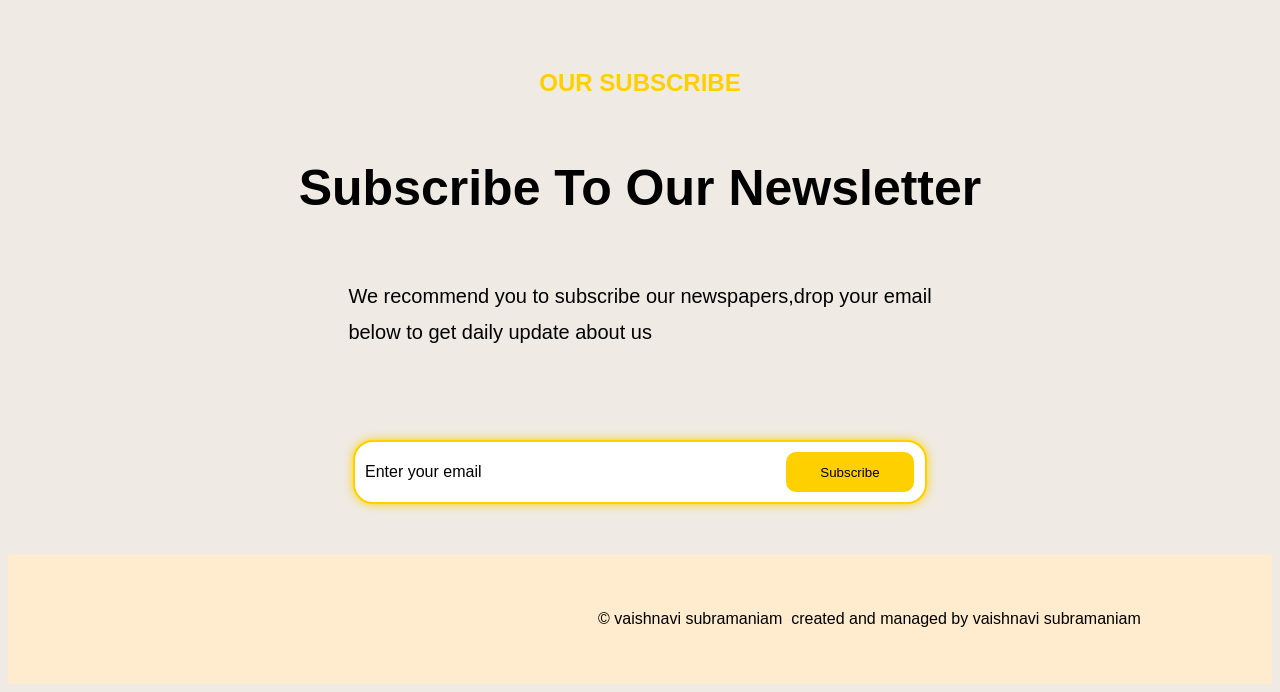
==== commit 547198d4: "chnaging the heading" ====
--- a/index.html
+++ b/index.html
@@ -9,7 +9,7 @@
 
     <header>
         <div class="nav-bar">
-            <h1 style="color: rgba(255, 208, 0);">CORNERSTREET WEBSITE</h1>
+            <h1 style="color: rgba(255, 208, 0);">DEVOPS WEBSITE</h1>
 
             <a href="#home">Home</a>
            
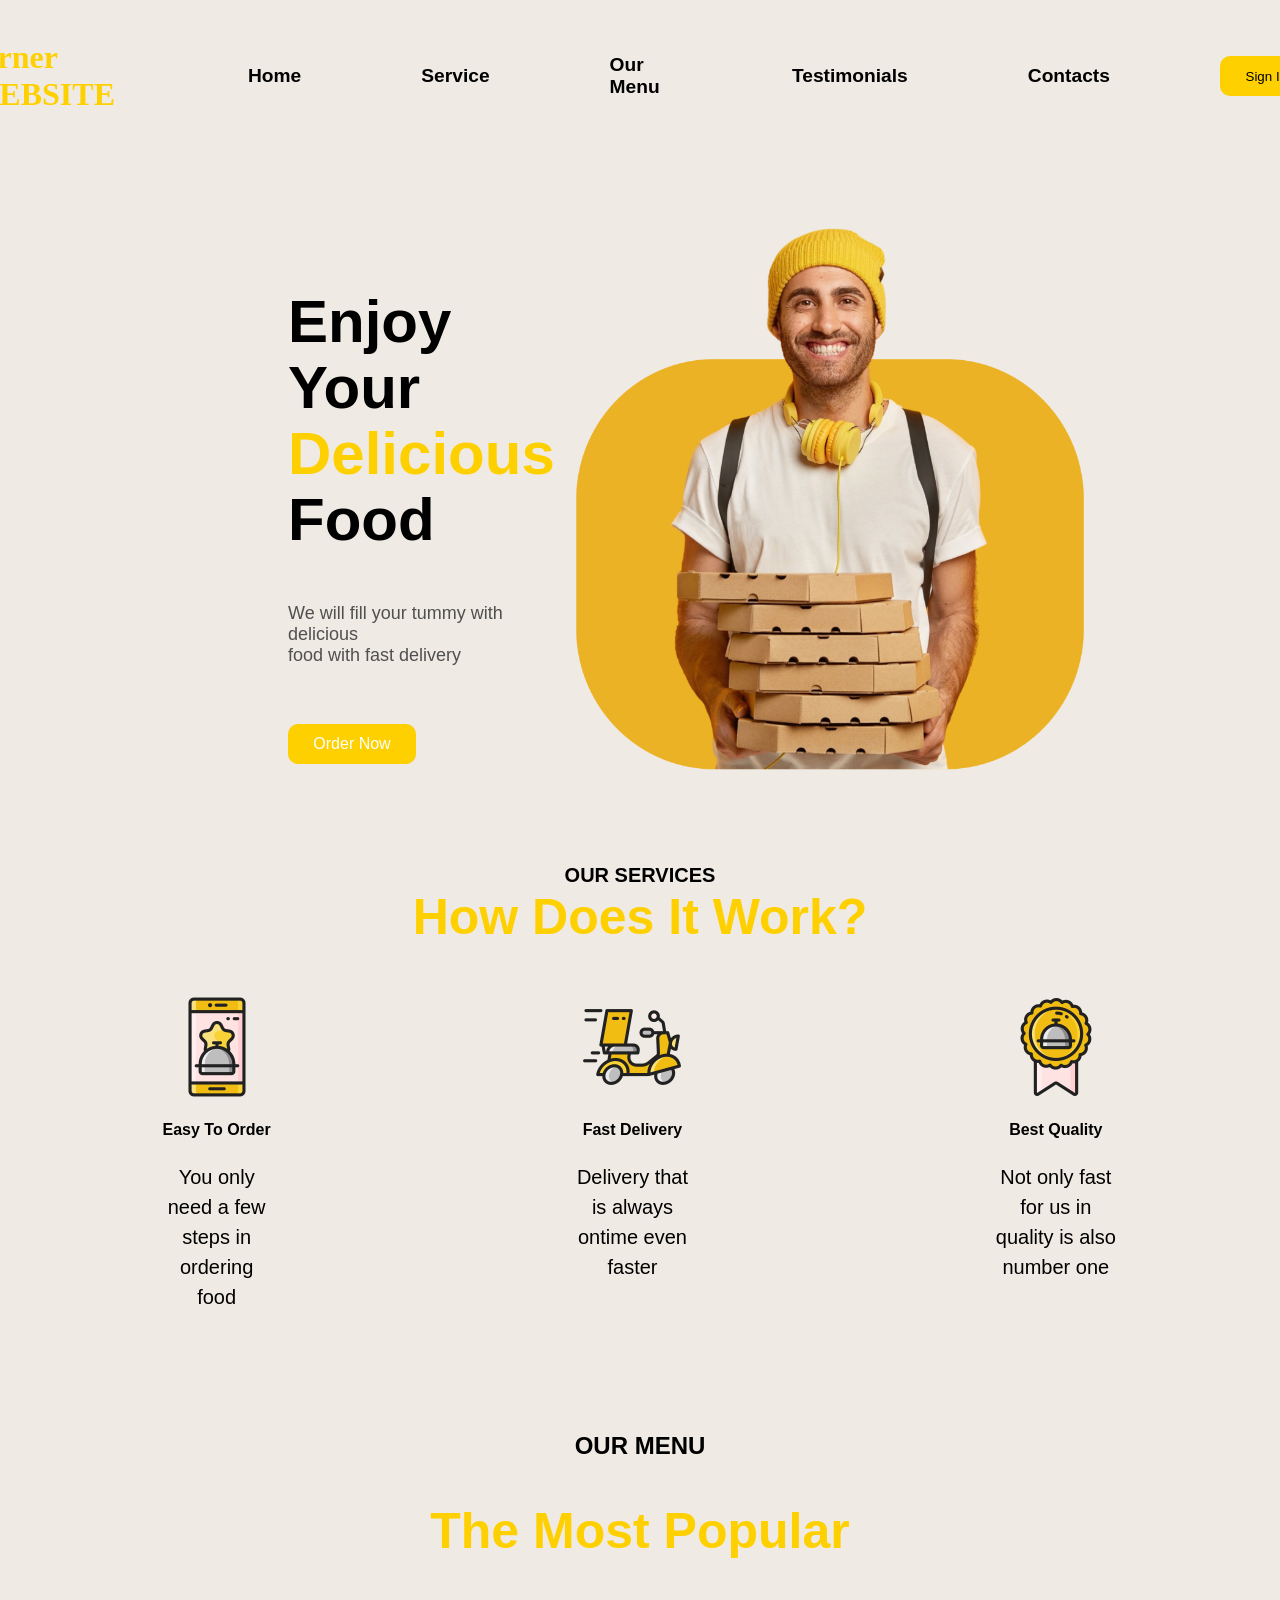
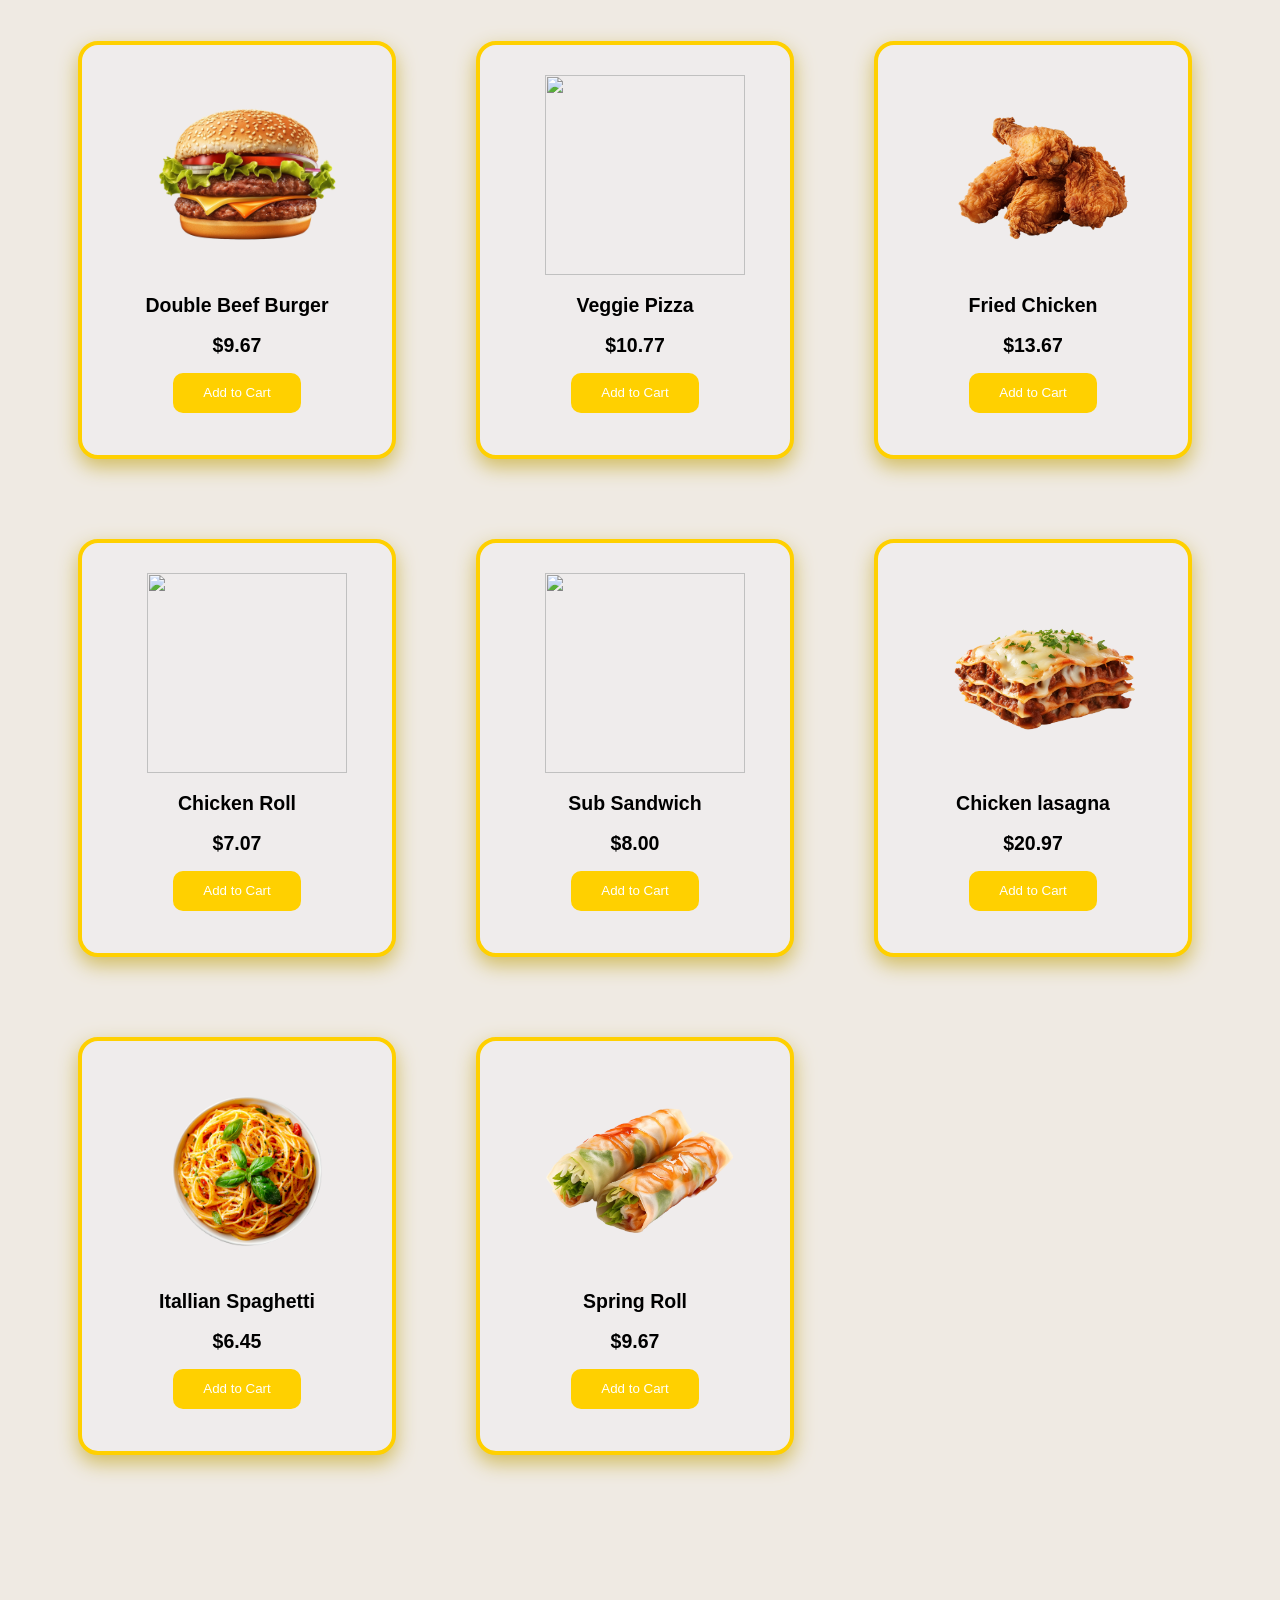
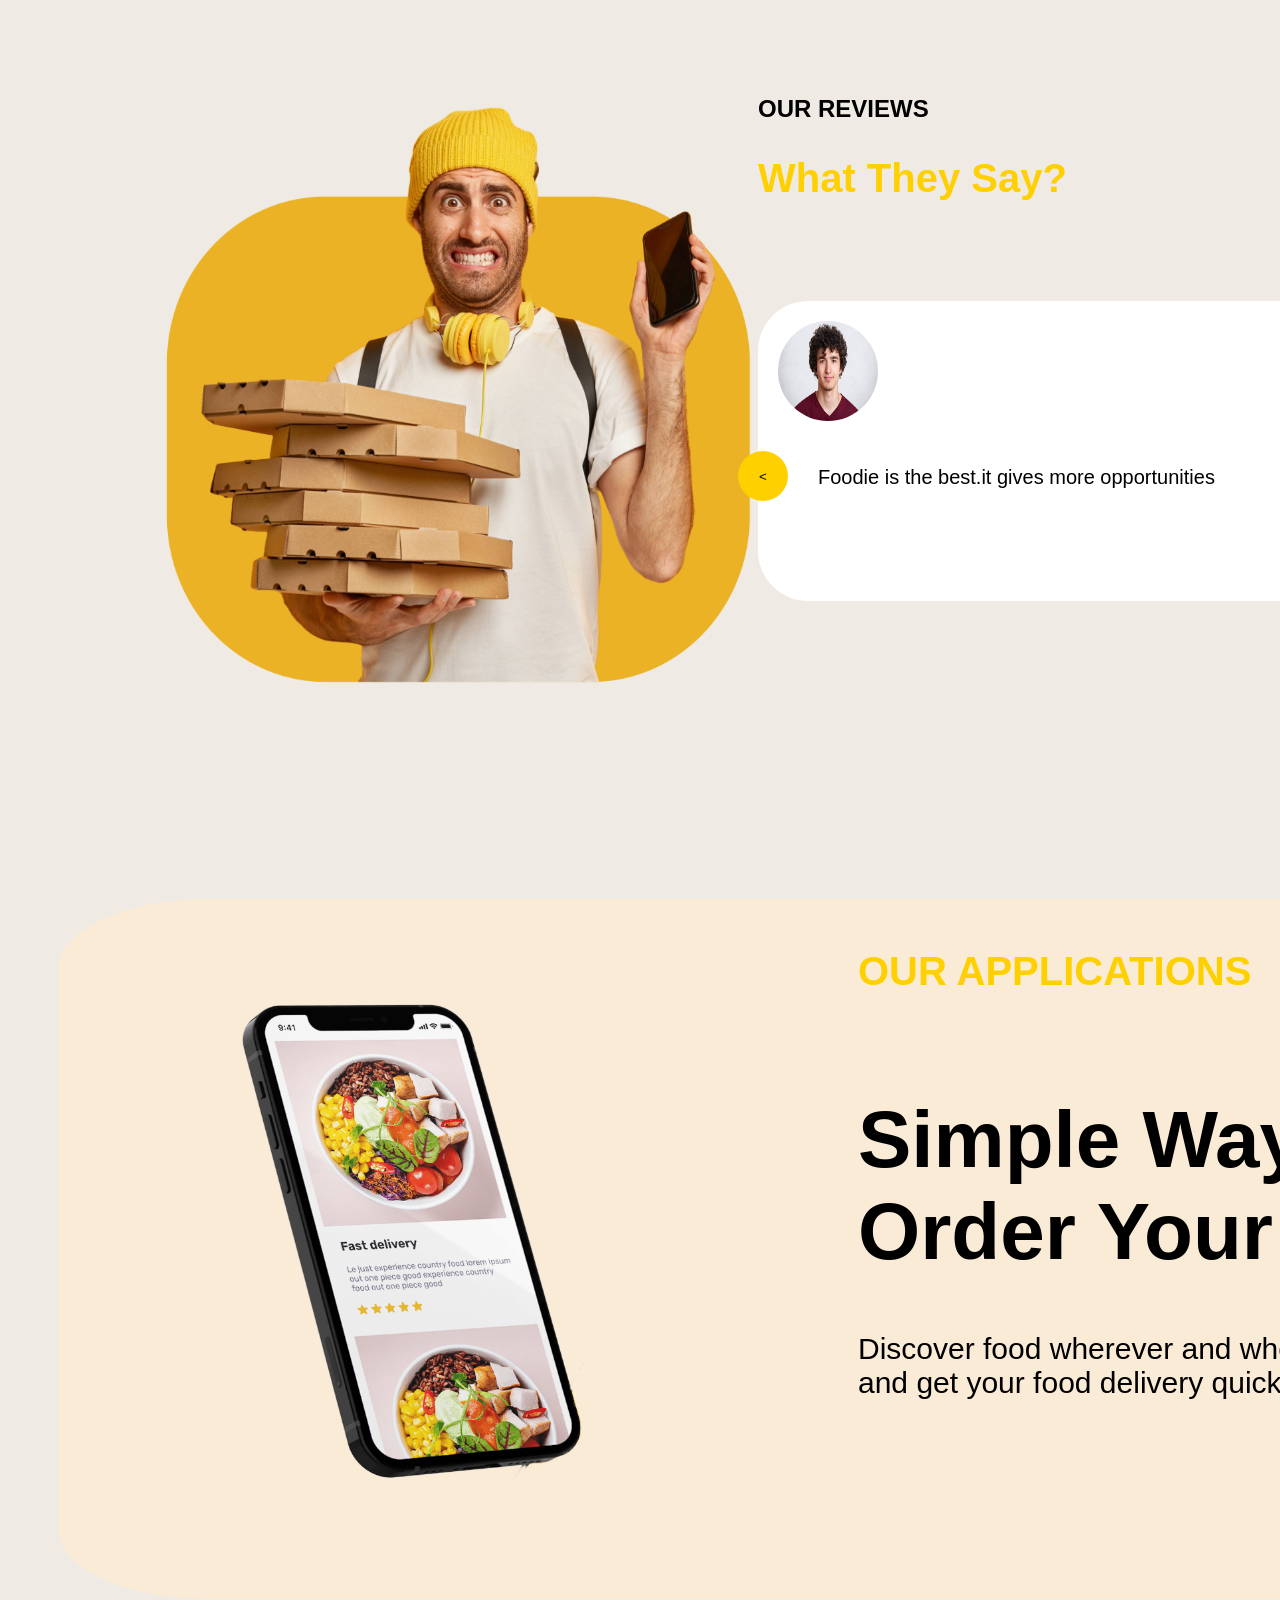
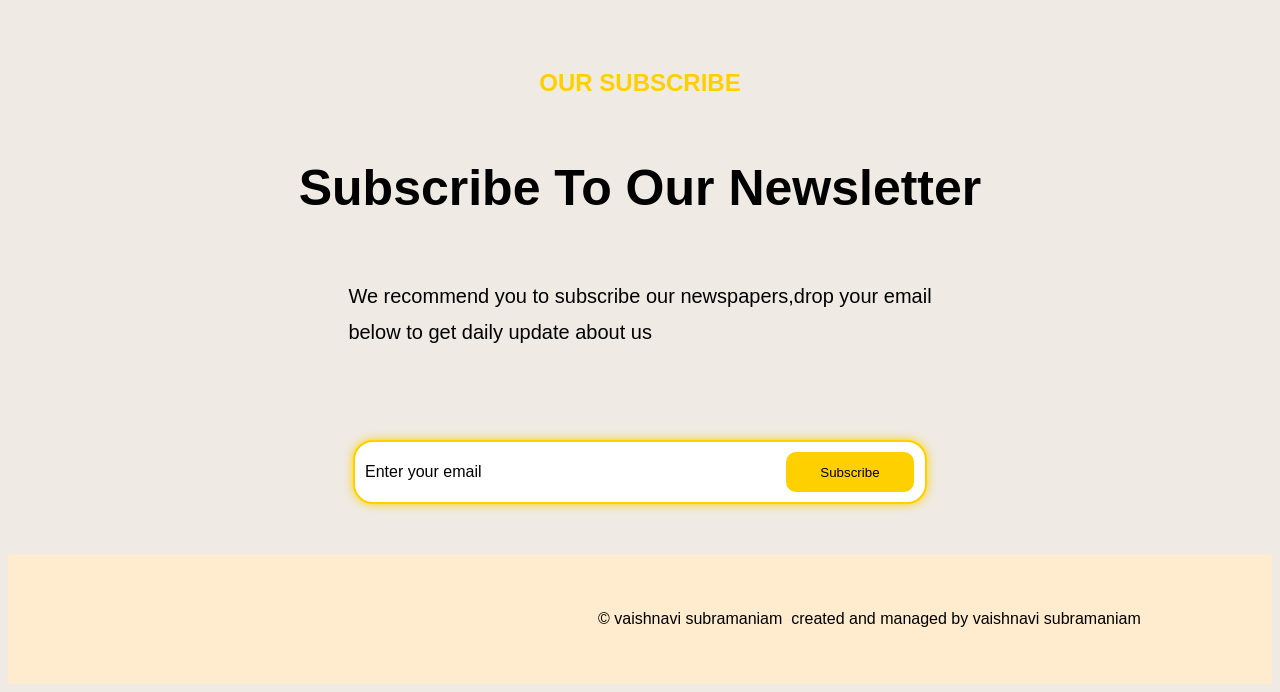
==== commit 4db0c96f: "chnaging the heading" ====
--- a/index.html
+++ b/index.html
@@ -9,7 +9,7 @@
 
     <header>
         <div class="nav-bar">
-            <h1 style="color: rgba(255, 208, 0);">DEVOPS WEBSITE</h1>
+            <h1 style="color: rgba(255, 208, 0);">corner WEBSITE</h1>
 
             <a href="#home">Home</a>
            
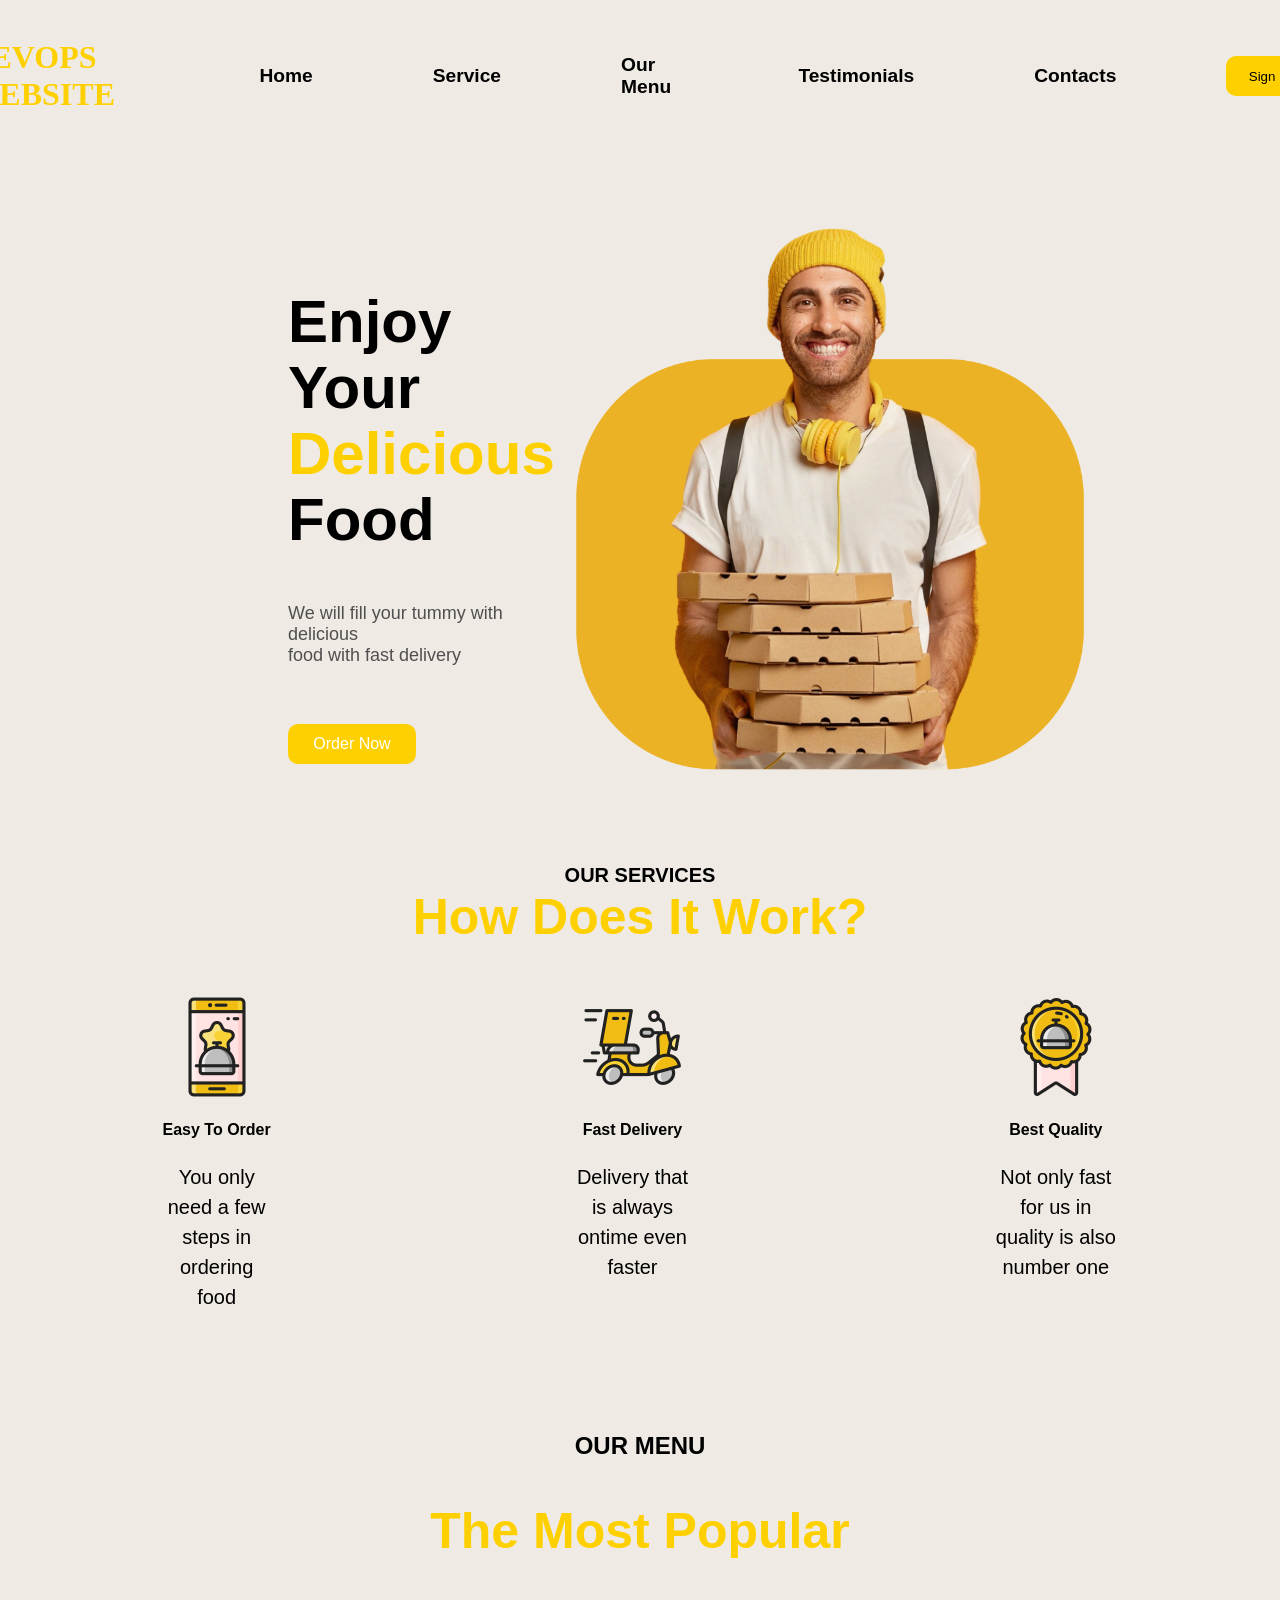
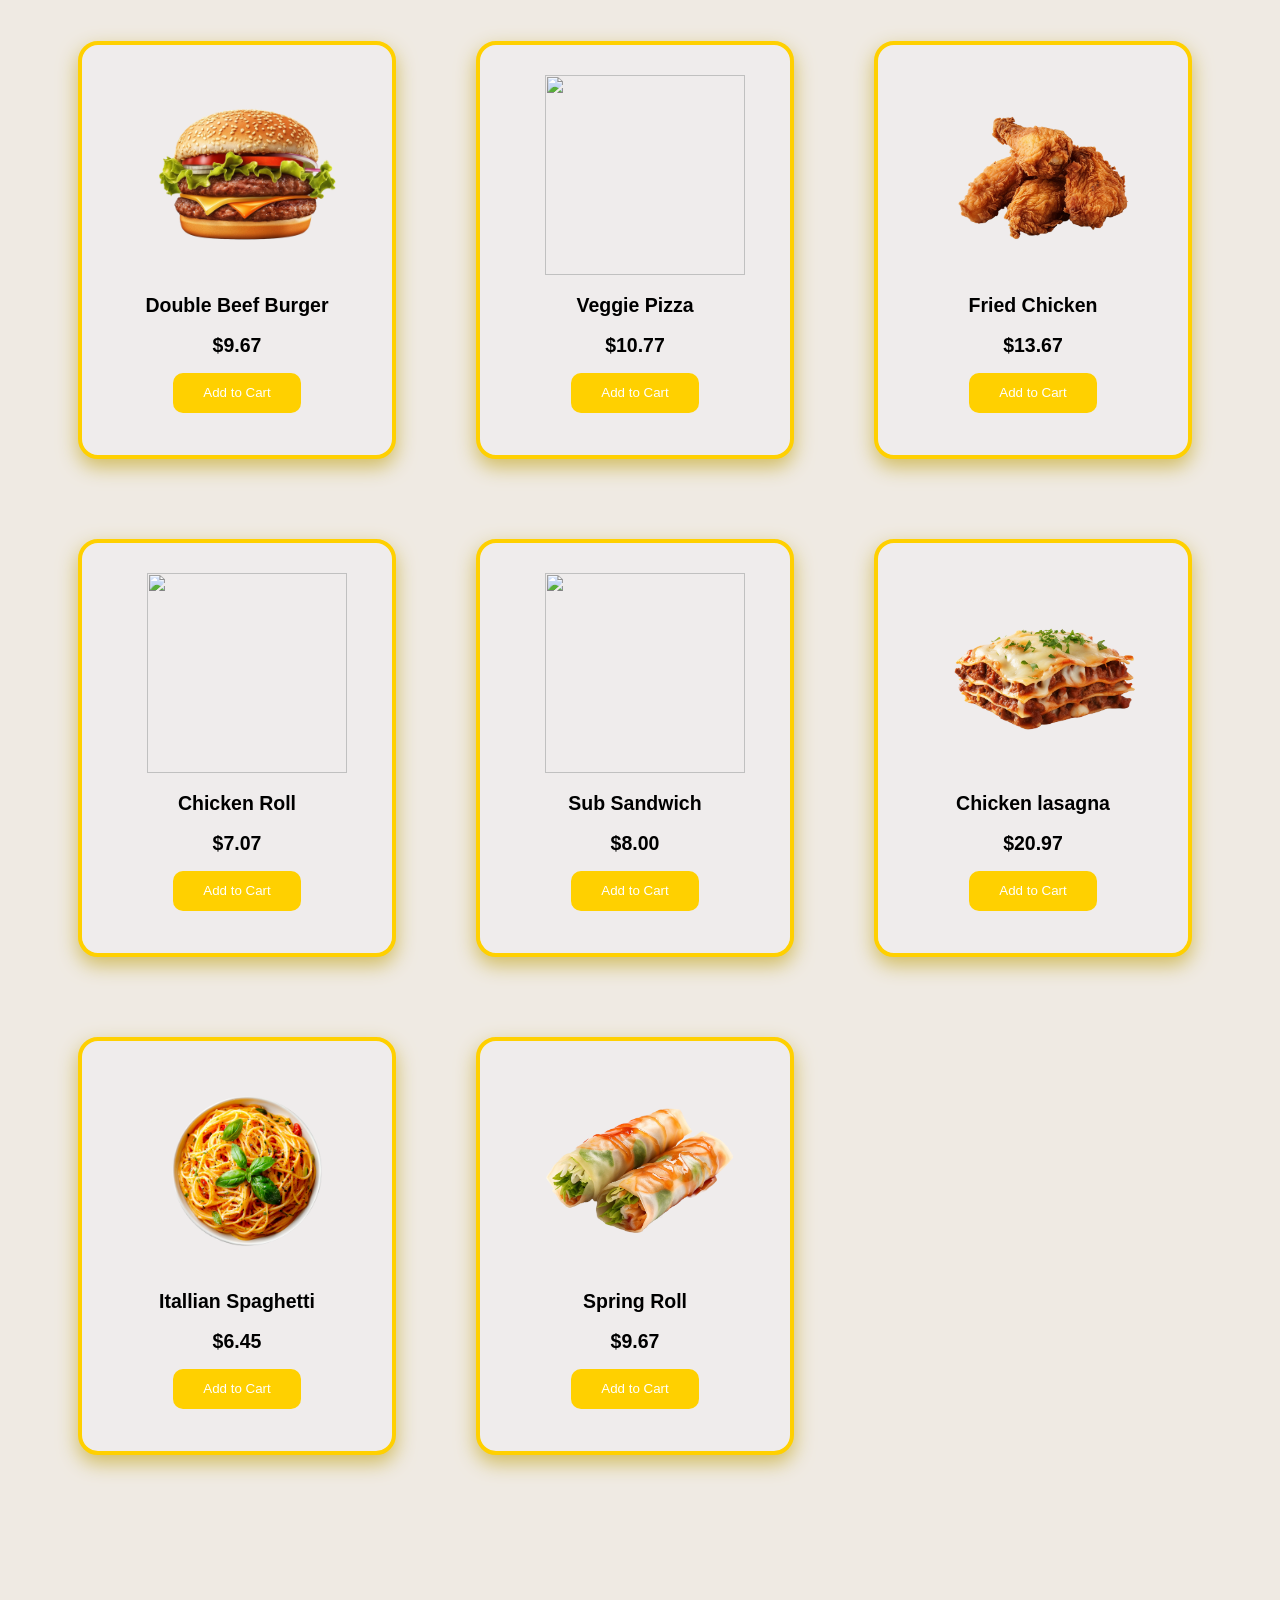
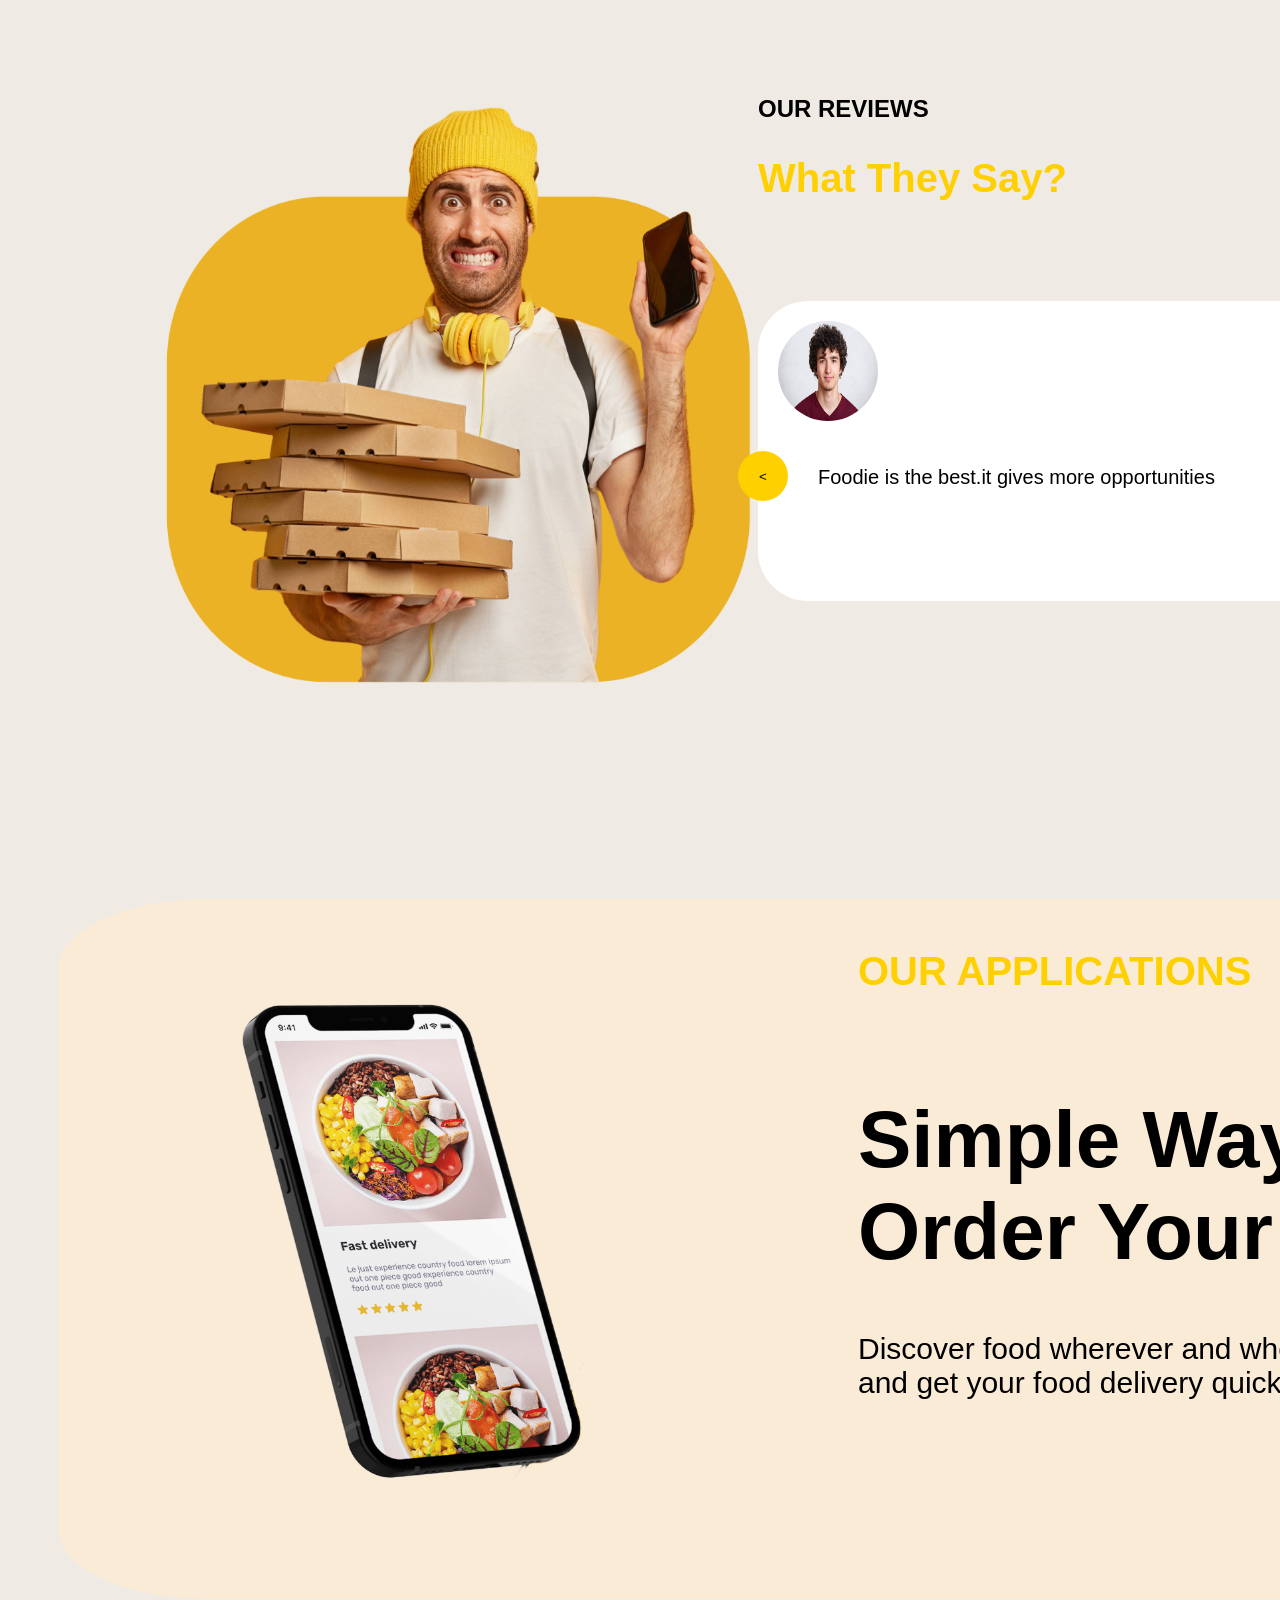
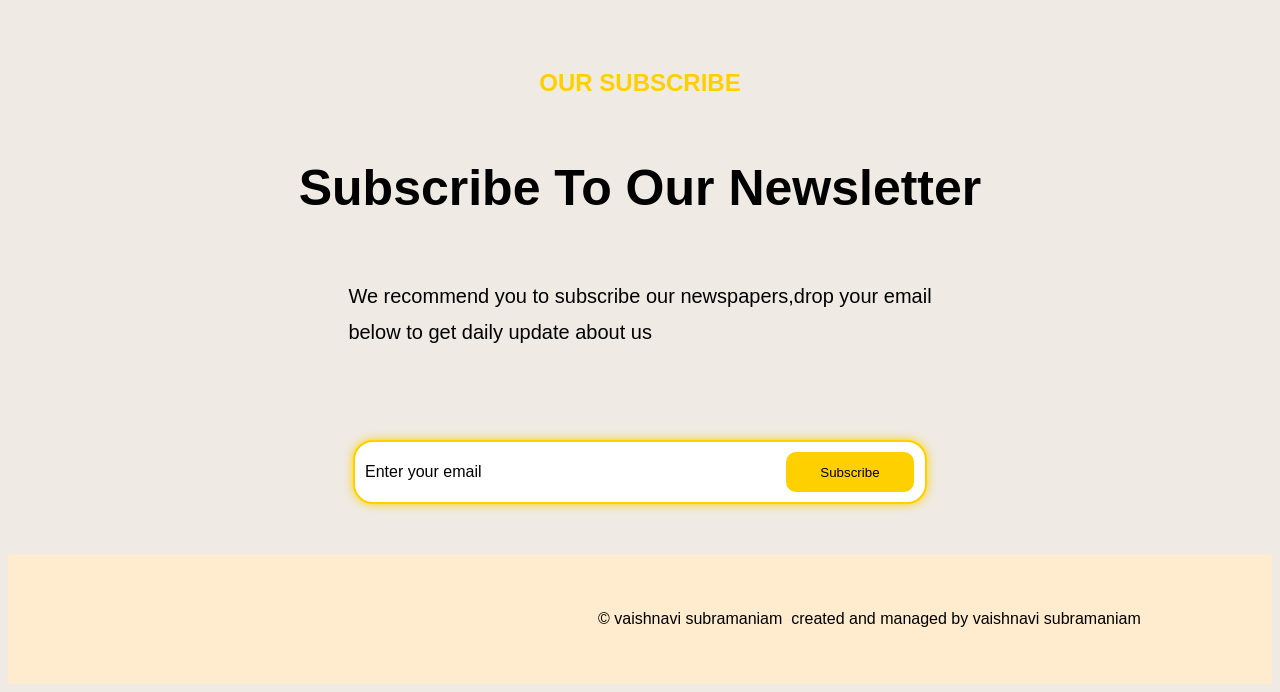
==== commit 804e2661: "chnaging the heading" ====
--- a/index.html
+++ b/index.html
@@ -9,7 +9,7 @@
 
     <header>
         <div class="nav-bar">
-            <h1 style="color: rgba(255, 208, 0);">corner WEBSITE</h1>
+            <h1 style="color: rgba(255, 208, 0);">DEVOPS WEBSITE</h1>
 
             <a href="#home">Home</a>
            
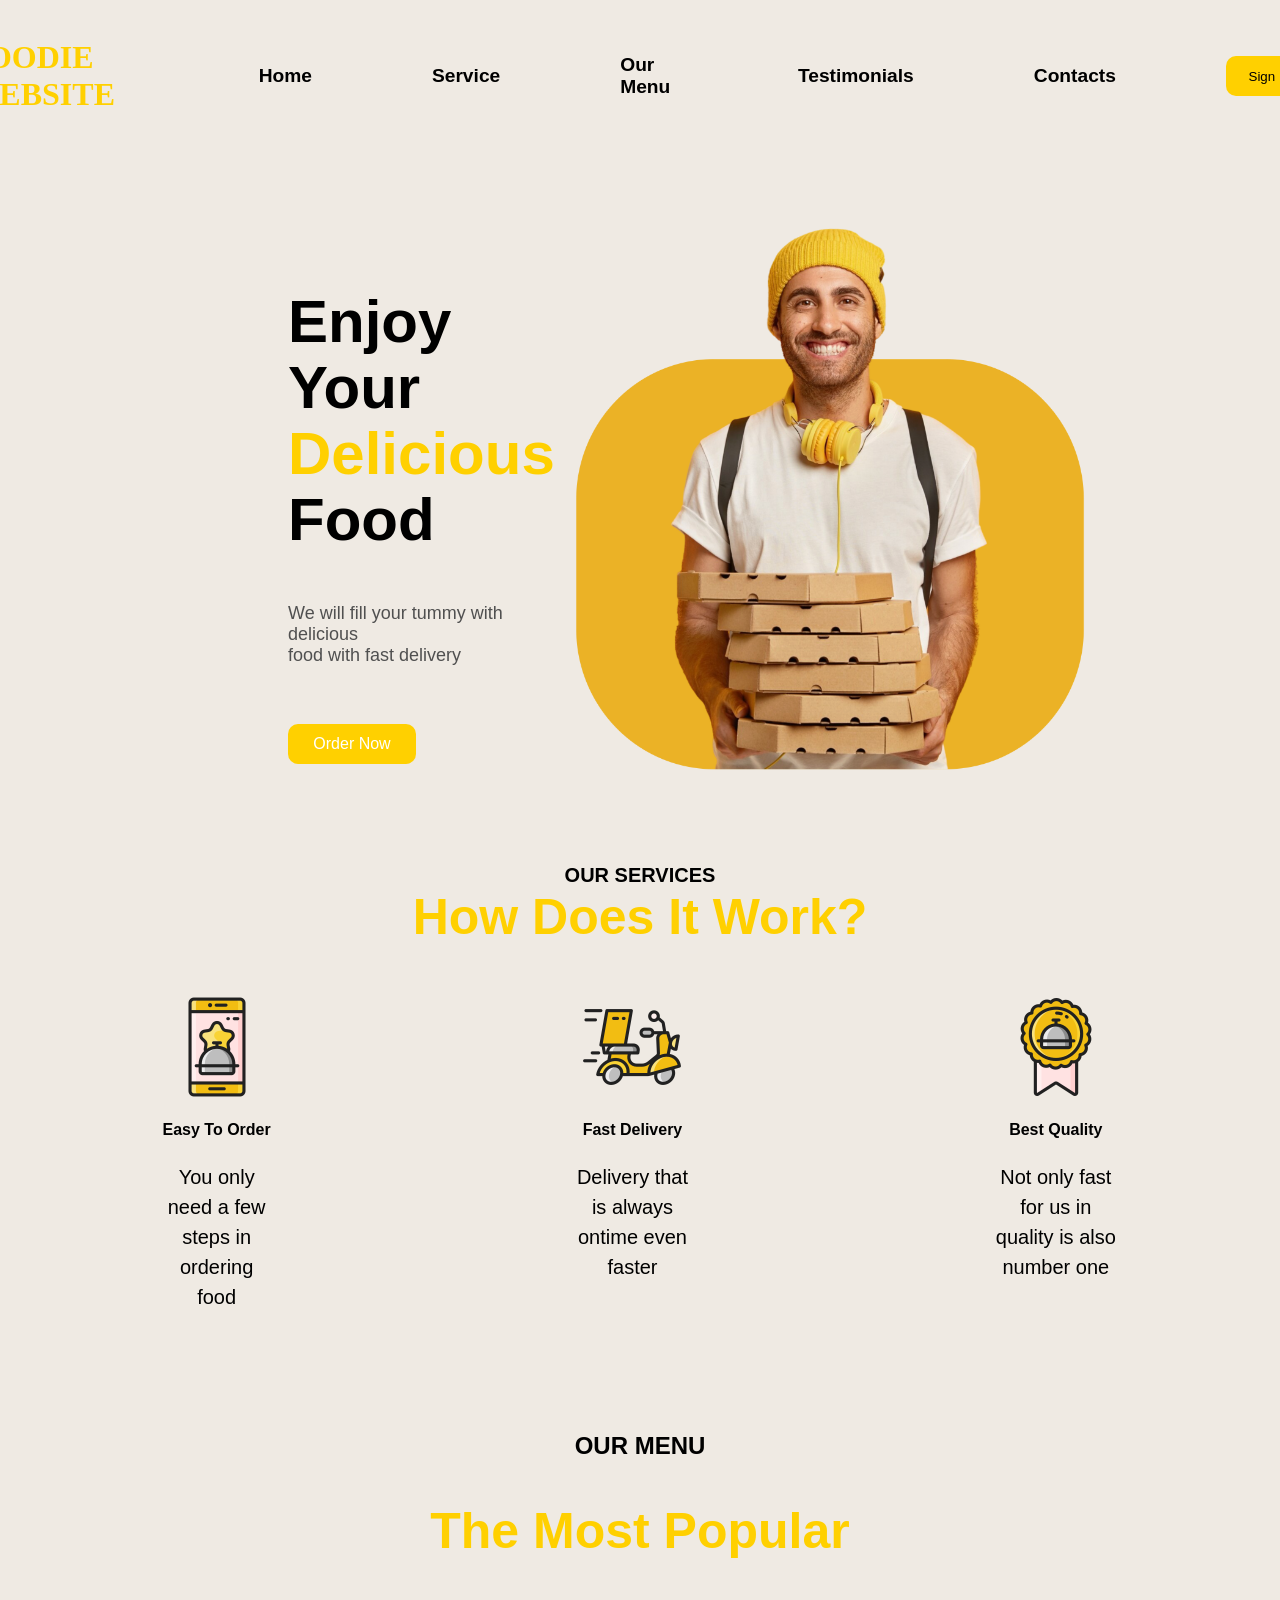
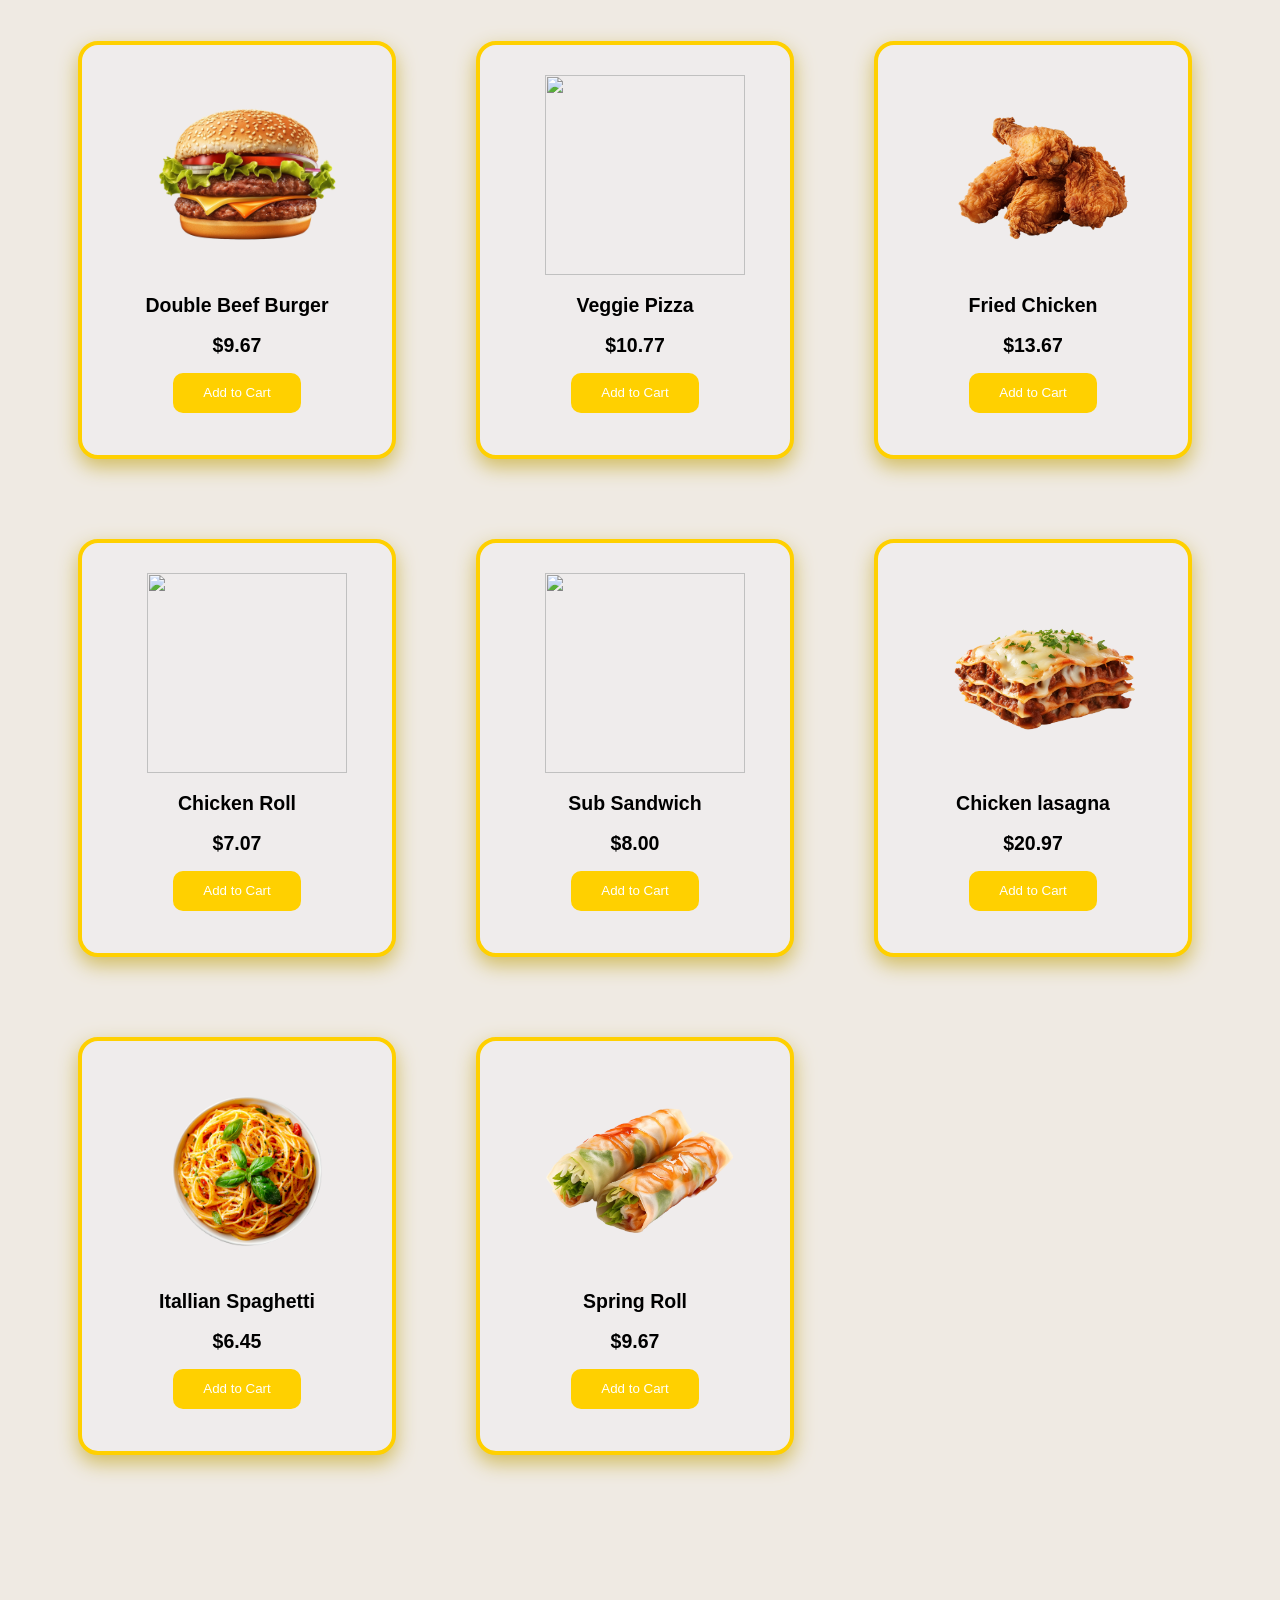
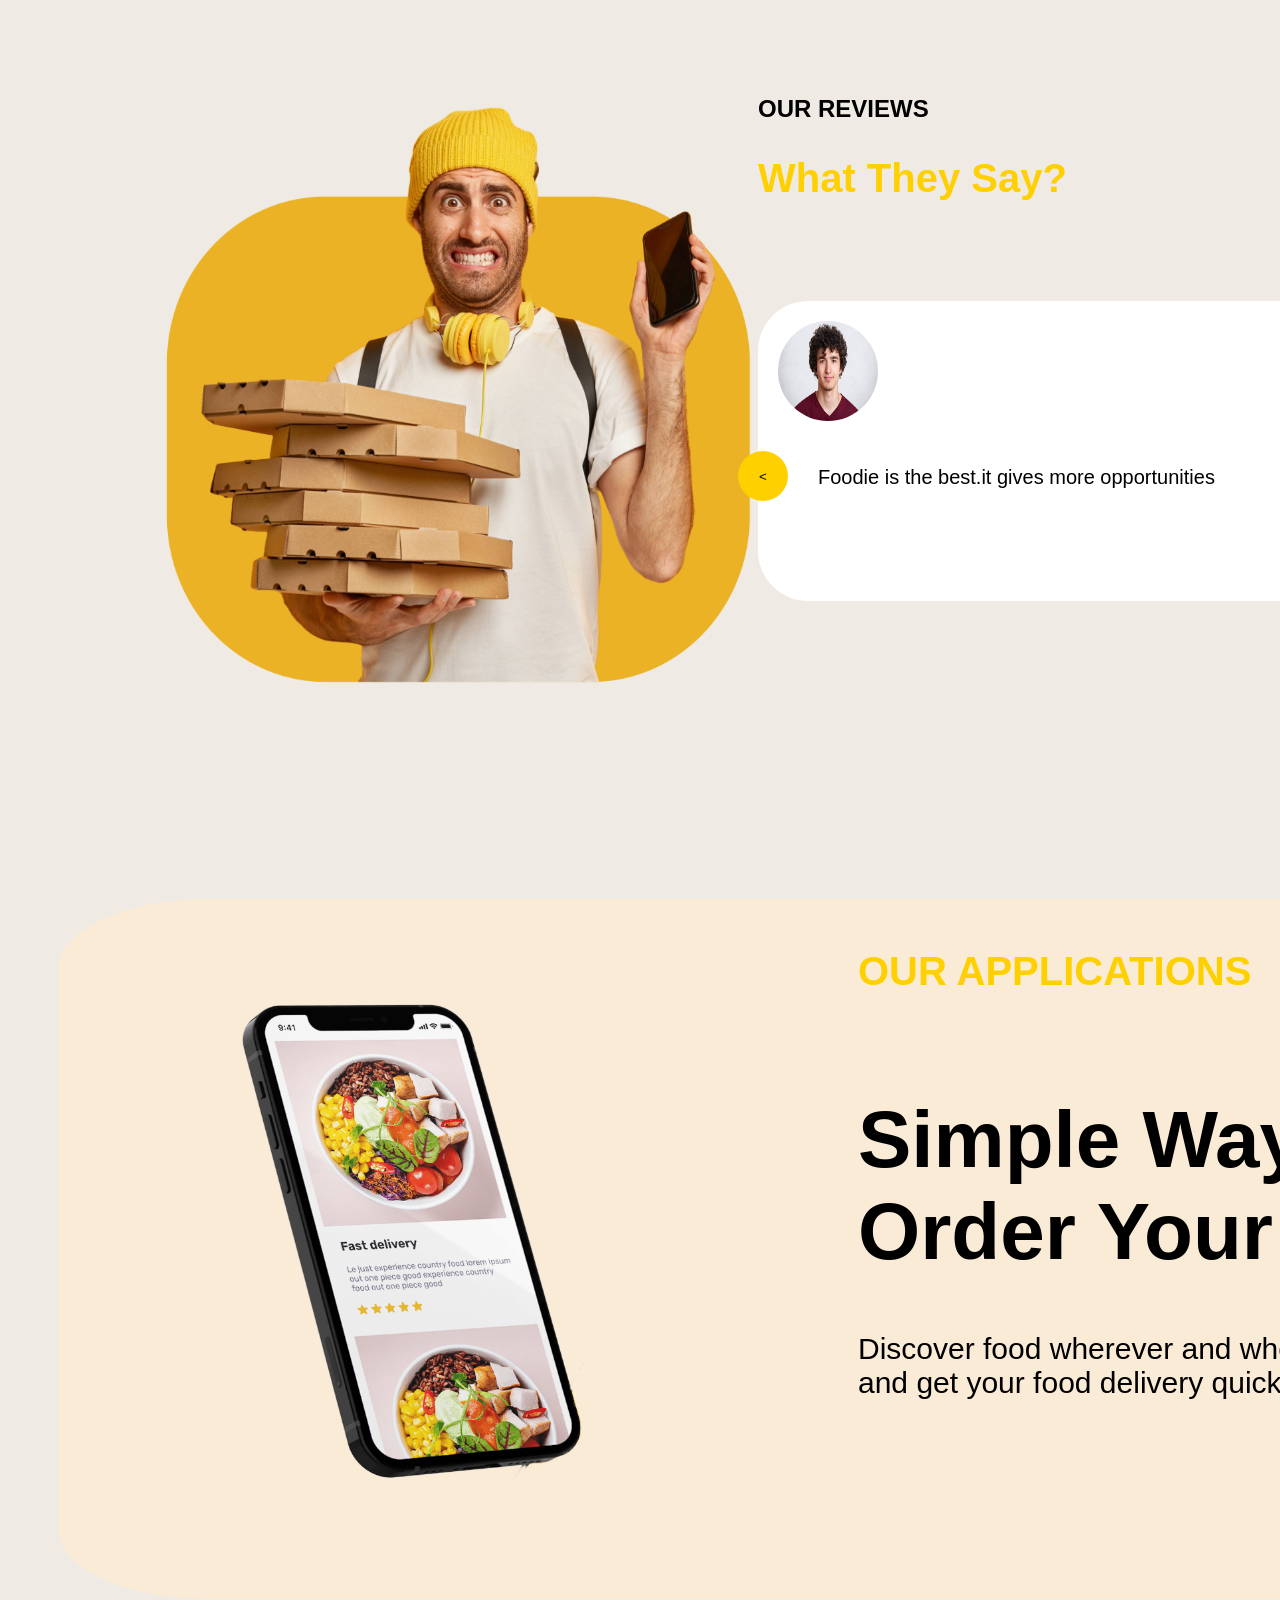
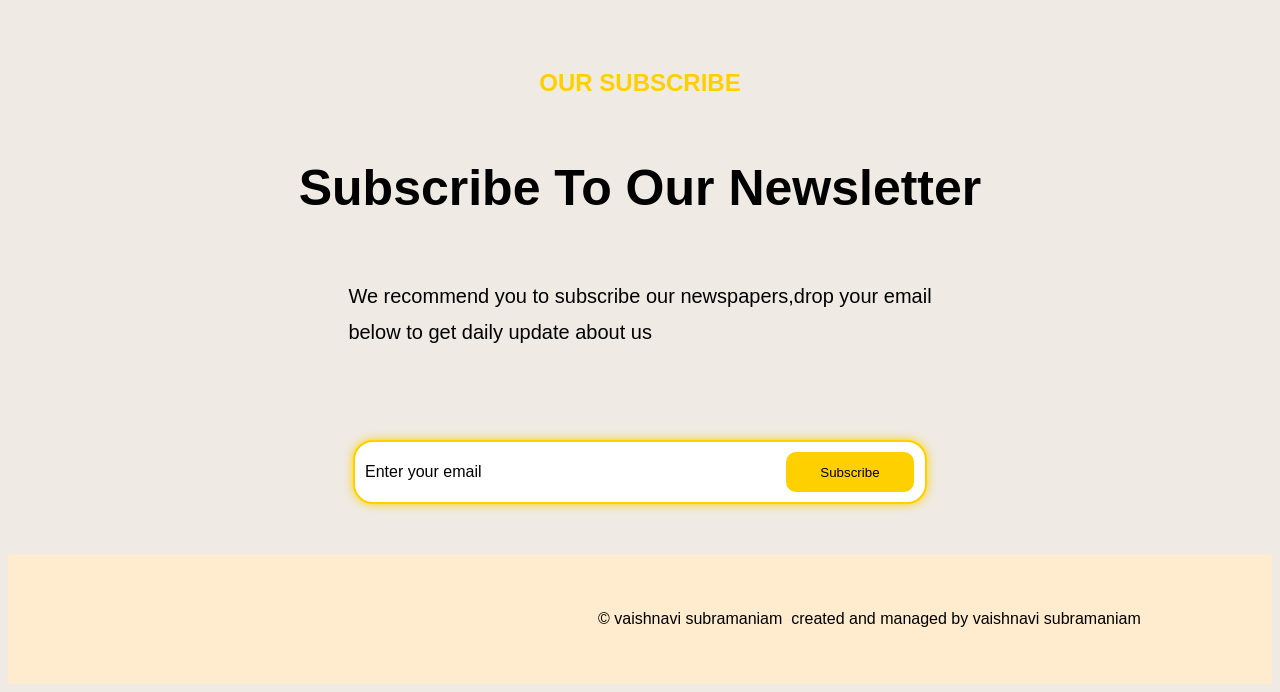
==== commit 865ad661: "modified" ====
--- a/index.html
+++ b/index.html
@@ -9,7 +9,7 @@
 
     <header>
         <div class="nav-bar">
-            <h1 style="color: rgba(255, 208, 0);">DEVOPS WEBSITE</h1>
+            <h1 style="color: rgba(255, 208, 0);">FOODIE WEBSITE</h1>
 
             <a href="#home">Home</a>
            
